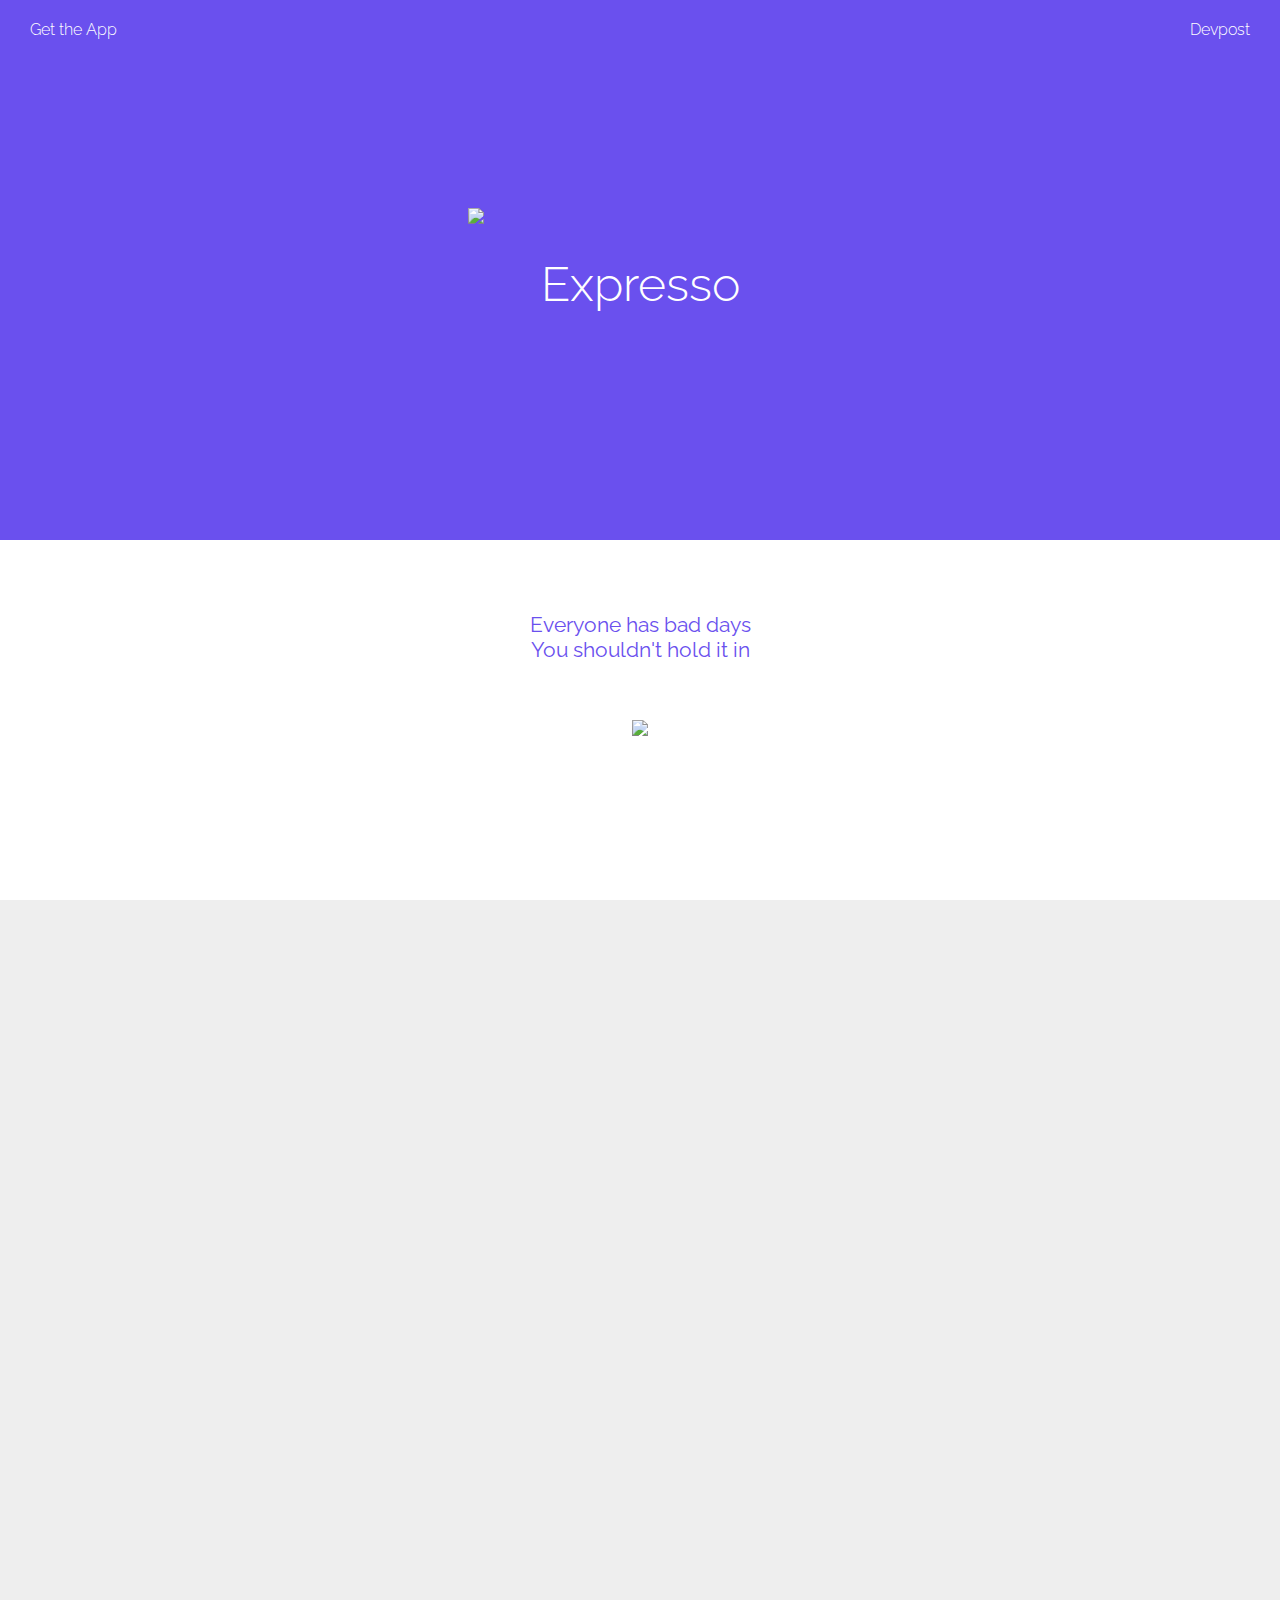
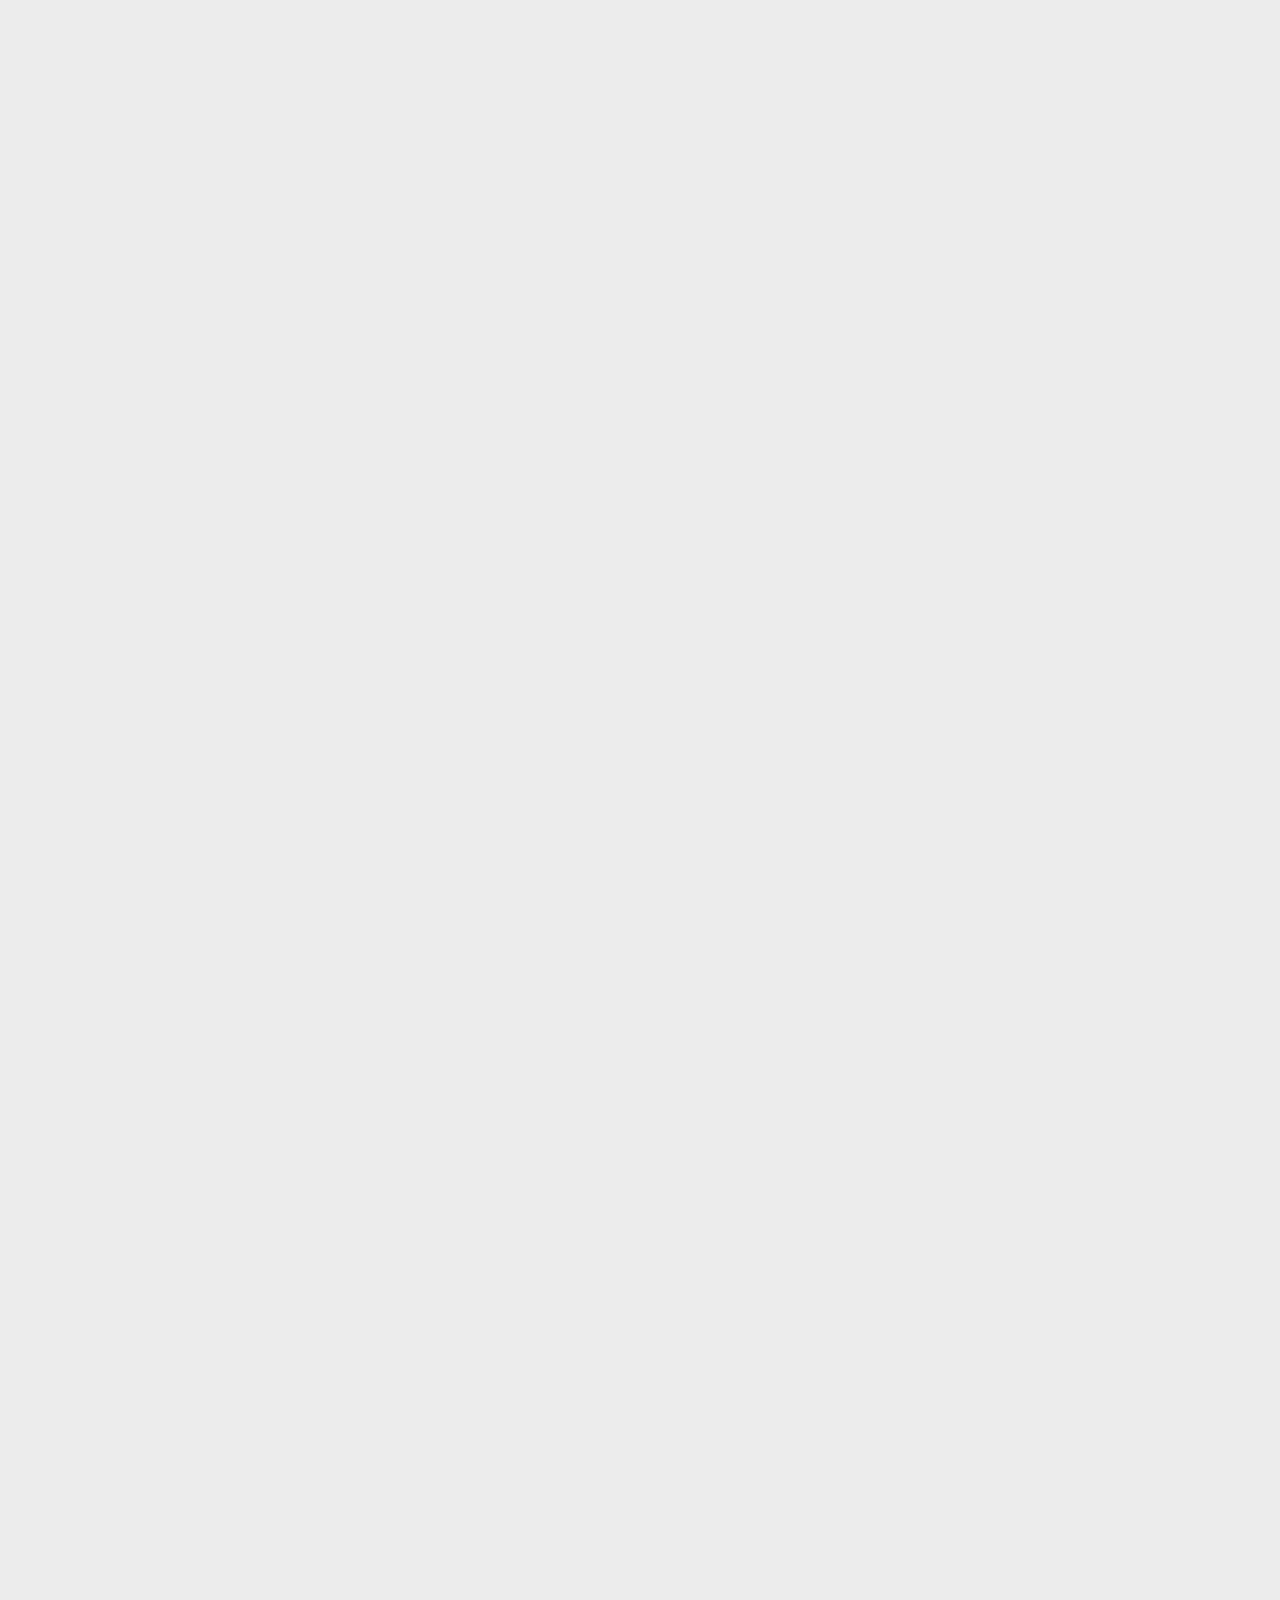
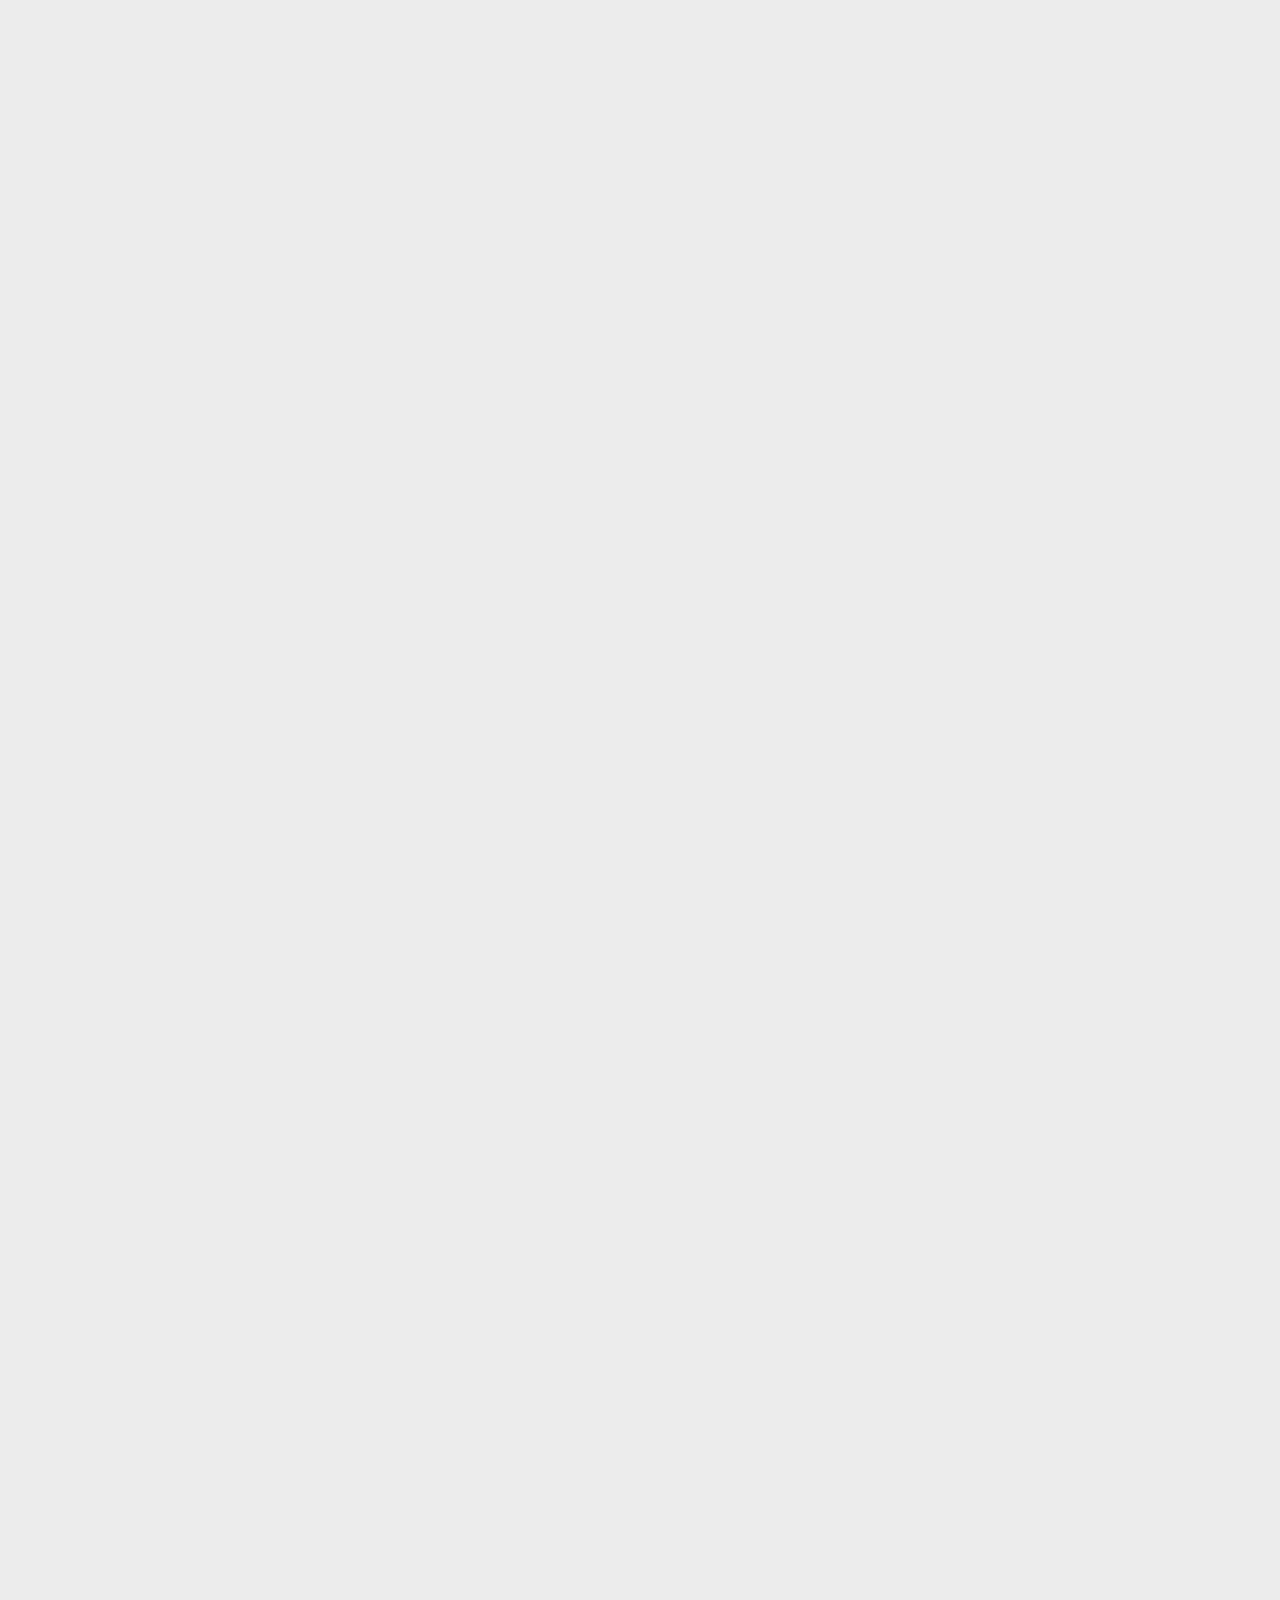
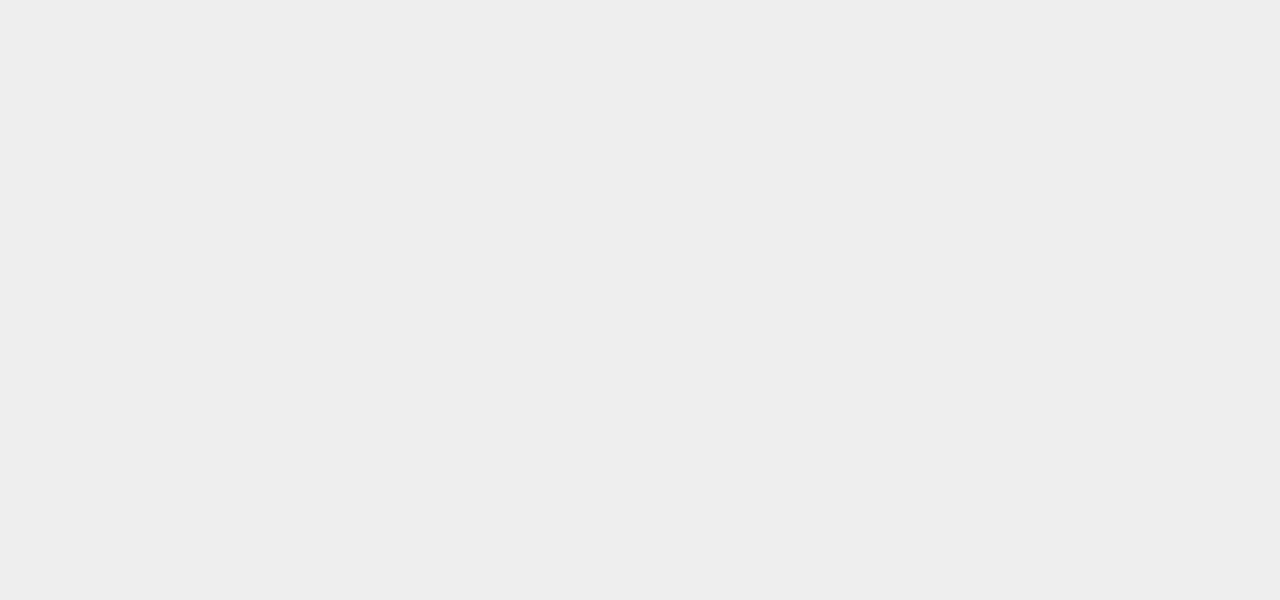
==== public/index.html @ e0ec6678 "sign up for beta" ====
<!DOCTYPE html>
<html>
  <head>
    <meta charset="utf-8">
    <meta name="viewport" content="width=device-width, initial-scale=1, maximum-scale=1, user-scalable=0"/> <!--320-->
    <title>Expresso for You</title>
    <link rel="stylesheet" type="text/css" href="assets/css/main.css">
    <script src="https://ajax.googleapis.com/ajax/libs/jquery/1.12.4/jquery.min.js"></script>
  </head>
  <body>
    <div class="main-container">
      <div class="main-logo-container">
        <div class="main-logo-container-content">
          <div class="main-logo-content">
            <img class="main-logo" src="assets/img/logo-350.png">
            <h1>Expresso</h1>
          </div>
        </div>
        <div class="spacer-60 z2">
          <span class="nav-link left">Get the App</span>
          <span class="nav-link right"><a target="_blank" href="https://devpost.com/software/expresso-mr1d2x">Devpost</a></span>
        </div>
      </div>
      <!-- IMAGE 1 -->
      <div class="image-container image1-container" id="image1-container">
        <div class="image-container-content image1-container-content" id="image1-content-container">
          <div class="image-content image1-content">
            <span class="image-content-text">Everyone has bad days<br>You shouldn't hold it in</span>
            <img class="image image1" src="assets/img/image1-500.png">
          </div>
        </div>
        <div class="spacer-100 z4"></div>
      </div>
      <div class="spacer-30"></div>
      <!-- IMAGE 2 -->
      <div class="image-container image2-container" id="image2-container">
        <div class="image-container-content image2-container-content" id="image2-content-container">
          <div class="image-content image2-content">
            <span class="image-content-text">Describe your situation<br>So others can help</span>
            <img class="image image2" src="assets/img/image2-500.png">
          </div>
        </div>
        <div class="spacer-100 z4"></div>
      </div>
      <div class="spacer-30"></div>
      <!-- IMAGE 3 -->
      <div class="image-container image3-container" id="image3-container">
        <div class="image-container-content image3-container-content" id="image3-content-container">
          <div class="image-content image3-content">
            <span class="image-content-text">Pay it forward<br>Join any chat to start helping</span>
            <img class="image image3" src="assets/img/image3-500.png">
          </div>
        </div>
        <div class="spacer-100 z4"></div>
      </div>
      <div class="spacer-30"></div>
      <!-- IMAGE 4 -->
      <div class="image-container image4-container" id="image4-container">
        <div class="image-container-content image4-container-content" id="image4-content-container">
          <div class="image-content image4-content">
          <span class="image-content-text">Maintain your anonymity in<br>a troll-free environment*</span>
            <img class="image image4" src="assets/img/image4-500.png">
          </div>
        </div>
        <div class="spacer-100 z4"></div>
      </div>
      <div class="spacer-30"></div>
      <!-- Download link -->
      <a href="https://goo.gl/Eo2KDq" target="_blank"><div class="download-container" id="download-container">
        <div class="download-container-content" id="download-content-container">
          <div class="download-content">
            <!-- <img class="download-image" src="assets/img/iosappstore.png"> -->
            <span>Sign up for beta</span>
          </div>
          <div class="download-color-block"></div>
        </div>
        <div class="spacer-20 z4"></div>
      </div></a>
    </div>
    <script type="text/javascript" src="assets/js/main.js"></script>
  </body>
</html>
---- public/assets/css/main.css ----
@import url('https://fonts.googleapis.com/css?family=Raleway:300,400,700');

*{
	font-family: 'Raleway', sans-serif;
}

html{
	width: 100vw;
	/*max-width: 700px;*/
	height: 100vh;
	overflow: auto;
	margin-left: 50%;
	transform: translateX(-50%);
	/*position: absolute;*/
	/*left: 50%;*/
	/*transform: translateX(-50%);*/
}

body{
	width: 100vw;
	/*max-width: 700px;*/
	margin: 0;
	background-color: #eeeeee;
	height: 100vh;
	overflow: auto;
	/*position: absolute;*/
	/*left: 50%;*/
	/*transform: translateX(-50%);*/
}

.nav-link{
	position: relative;
	padding: 20px 30px;
	font-weight: 300;
	font-size: 1em;
	color: #ffffff;
}

.nav-link a, .nav-link a:visited, .nav-link a:hover{
	text-decoration: none;
	outline: none;
	color: #ffffff;
	cursor: pointer;
}

.left{
	float: left;
}

.right{
	float: right;
}

.main-container{
	position: relative;
	float: left;
	width: 100%;
	height: auto;
	background-color: #6a50ee;
	/*z-index: 999;*/
}

.main-logo-container{
	position: relative;
	float: left;
	overflow: hidden;
	height: 60vh;
	width: 100%;
}

.main-logo-container-content{
	top: 0;
	left: 0;
	width: 100%;
	height: 60vh;
	position: fixed;
	z-index: 1;
	/*pointer-events: none;*/
}

.spacer-60{
	position: relative;
	float: left;
	width: 100%;
	height: 60vh;
}

.spacer-100{
	position: relative;
	float: left;
	width: 100%;
	height: 100vh;
}

.z2{
	z-index: 2;
}

.z4{
	z-index: 4;
}



.main-logo-content{
	width: 100%;
	position: absolute;
	top: 50%;
	transform: translateY(-50%);
	padding-bottom: 20px;
	/*margin-top: */
	height: auto;
}

.main-logo{
	width: 40vw;
	max-width: 344px;
	position: relative;
	float: left;
	margin-left: 50%;
	/*margin-top: 100px;*/
	transform: translateX(-50%);
	text-align: center;
}

.main-logo-content h1{
	color: #ffffff;
	font-size: 3em;
	font-weight: 300;
	position: relative;
	float: left;
	clear: both;
	margin-bottom: 0;
	margin-left: 50%;
	transform: translateX(-50%);
}

/*--------------------------------------------------GENERAL LARGE IMAGE*/

.image-container{
	/*margin-top: 60vh;*/
	background-color: #ffffff;
	width: 100%;
	height: 100vh;
	position: relative;
	float: left;
	z-index: 2;
}

.image-container-content{
	top: 0;
	left: 0;
	width: 100%;
	height: 100vh;
	position: absolute;
	z-index: 1;
	-moz-transition:all .3 ease-in;
    -o-transition:all .3 ease-in;
    -webkit-transition:all .3 ease-in;
    transition:all .3 ease-in;
}

.container-fixed{
	position: fixed;
	top: 0;
	left: 0;
	z-index: 3;
}

.image-content{
	width: 100%;
	position: absolute;
	top: 50%;
	transform: translateY(-50%);
	/*padding-bottom: 20px;*/
	/*margin-top: */
	height: auto;
}

.image-content-text{
	width: 80%;
	position: absolute;
	top: 8vh;
	left: 50%;
	color: #6a50ee;
	font-size: 1.3em;
	transform: translateX(-50%);
	text-align: center;
}

.image-container-text p{
	font-size: 1em;
}

.image{
	height: 80vh;
	position: relative;
	float: left;
	margin-left: 50%;
	margin-top: 20vh;
	transform: translateX(-50%);
}

.spacer-30{
	/*background-color: #6a50ee;*/
	position: relative;
	float: left;
	width: 100%;
	height: 30vh;
	z-index: 2;
	/*color: #ffffff;*/
	opacity: 0;
	/*mix-blend-mode: difference;*/
}

/*---------------------------------------------------------------------DOWNLOAD*/

.download-container{
	/*margin-top: 60vh;*/
	/*background-color: #6a50ee;*/
	width: 100%;
	height: 20vh;
	position: relative;
	float: left;
	z-index: 2;
	/*opacity: 0.8;*/
}

.download-color-block{
	width: 100%;
	height: 100%;
	position: absolute;
	z-index: 2;
	background-color: #6a50ee;
	opacity: 0.9;
}
.download-content{
	height: 100%;
	width: 100%;
	z-index: 3;
	position: absolute;
}

a{
	text-decoration: none;
	color: inherit;
	outline: none;
}
a:visited{
	color: inherit;
	text-decoration: none;
	outline: none;
}
.download-content span{
	position: absolute;
	color: white;
	top: 50%;
	left: 50%;
	transform: translate(-50%, -50%);
	font-size: 1.5em;
	text-align: center;
}

.download-image{
	height: 10vh;
	width: auto;
	position: absolute;
	top: 50%;
	left: 50%;
	transform: translate(-50%, -50%);
}


@media(max-width: 800px){
	*{
		-moz-transition: height 999999999999s ease-in !important;
	    -o-transition: height 999999999999s ease-in !important;
	    -webkit-transition: height 999999999999s ease-in !important;
	    transition: height 999999999999s ease-in !important;
	}
}
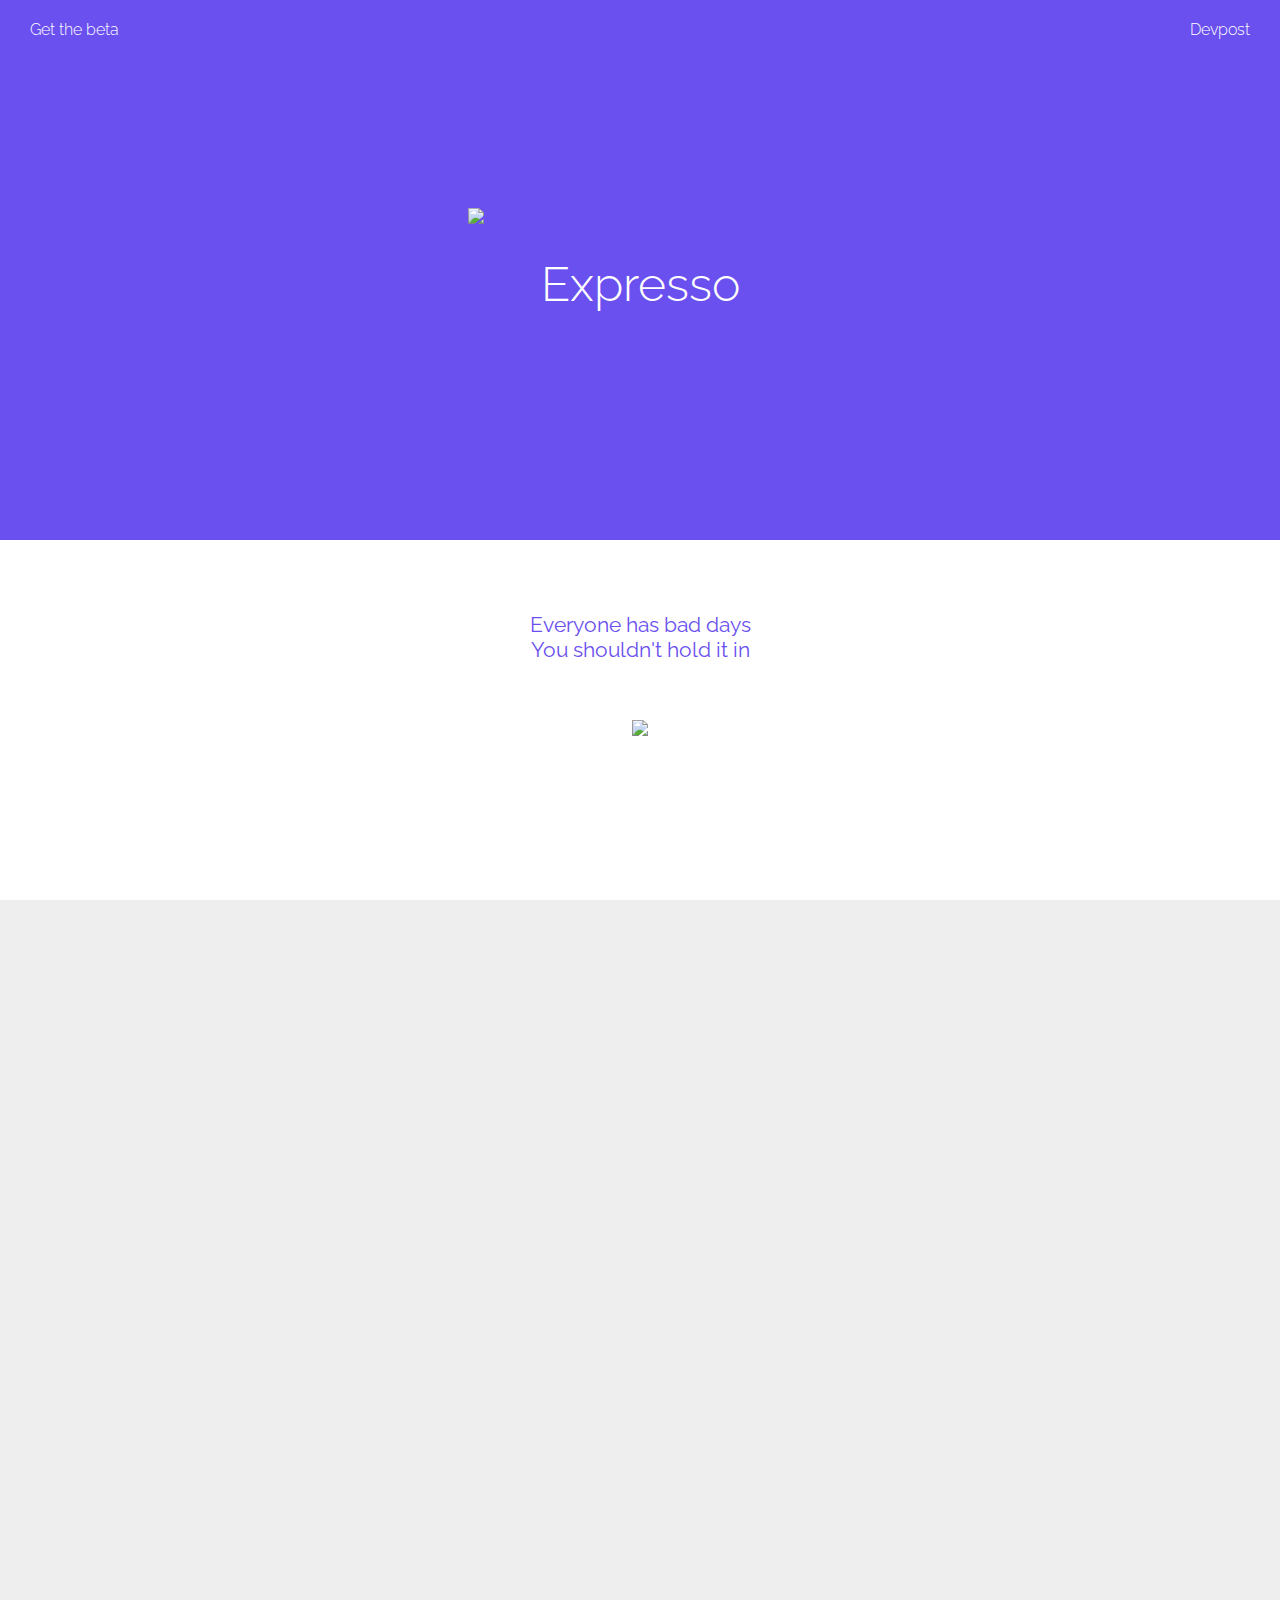
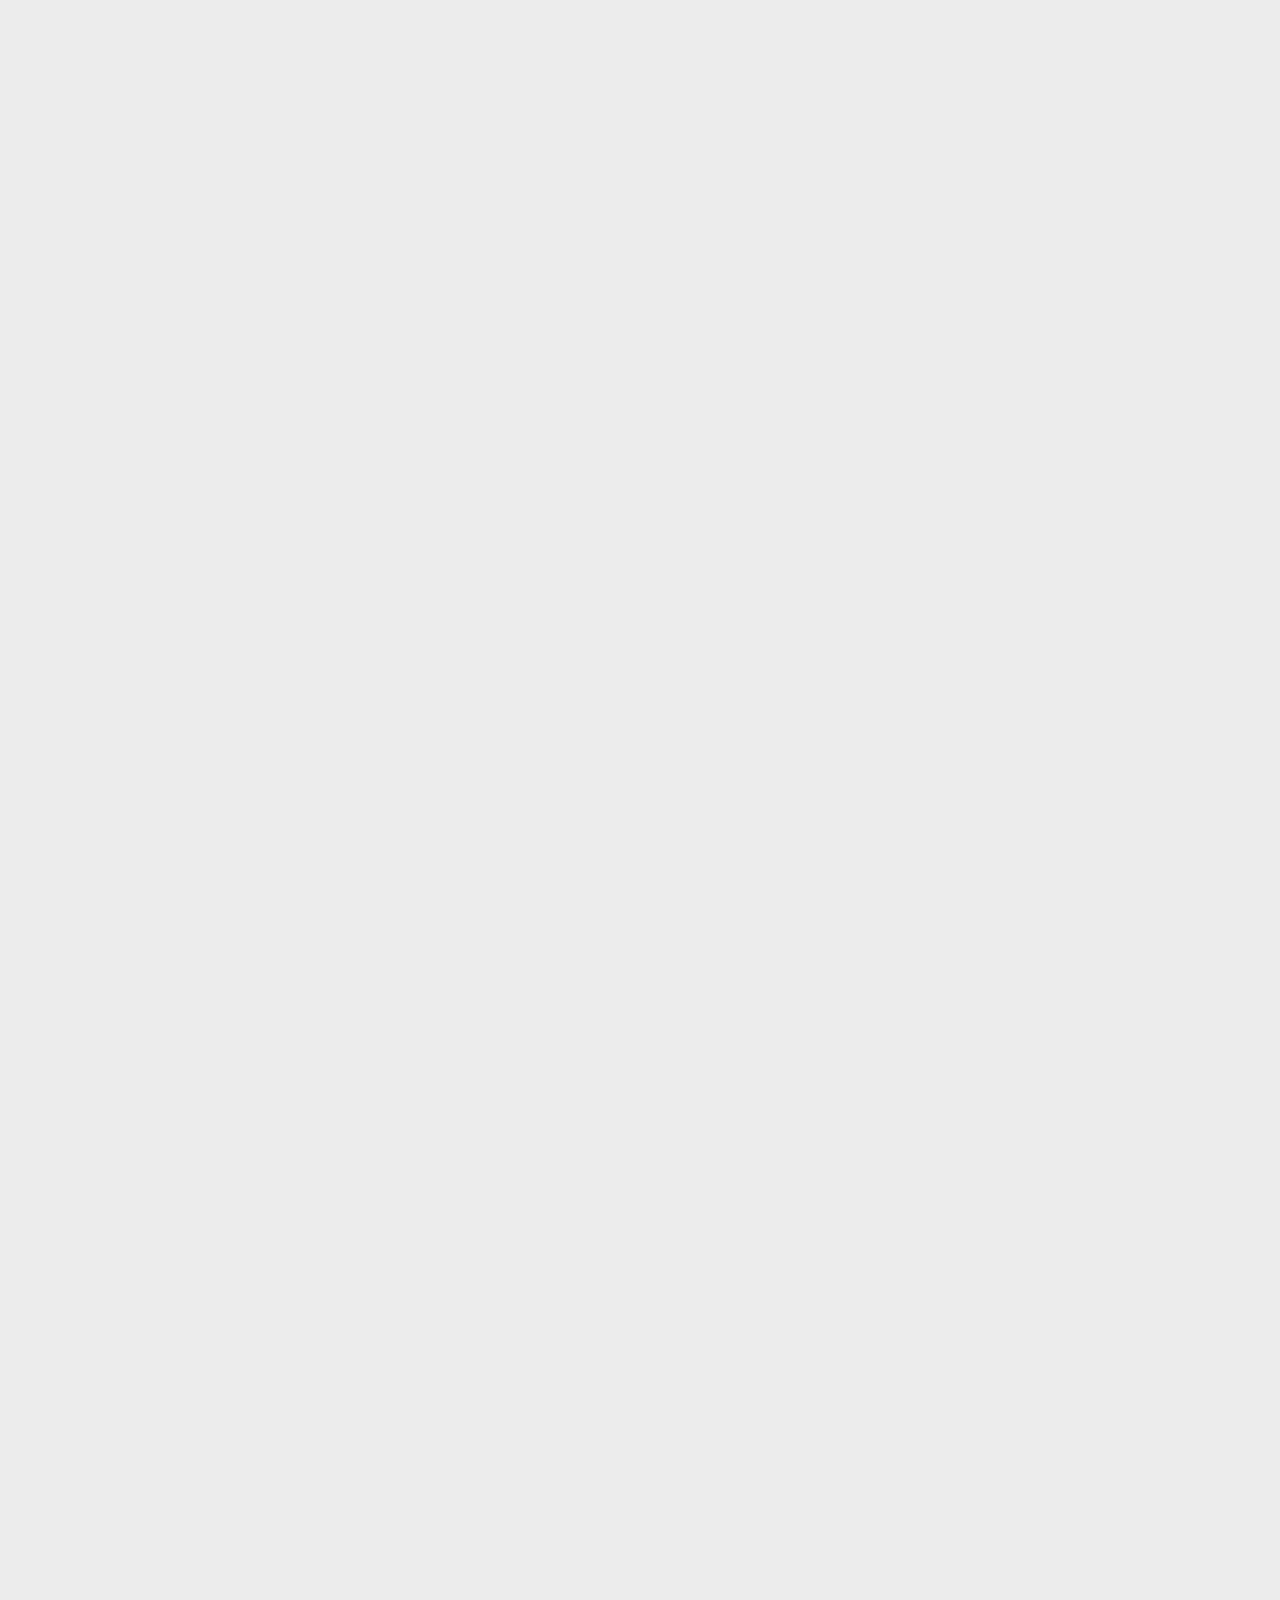
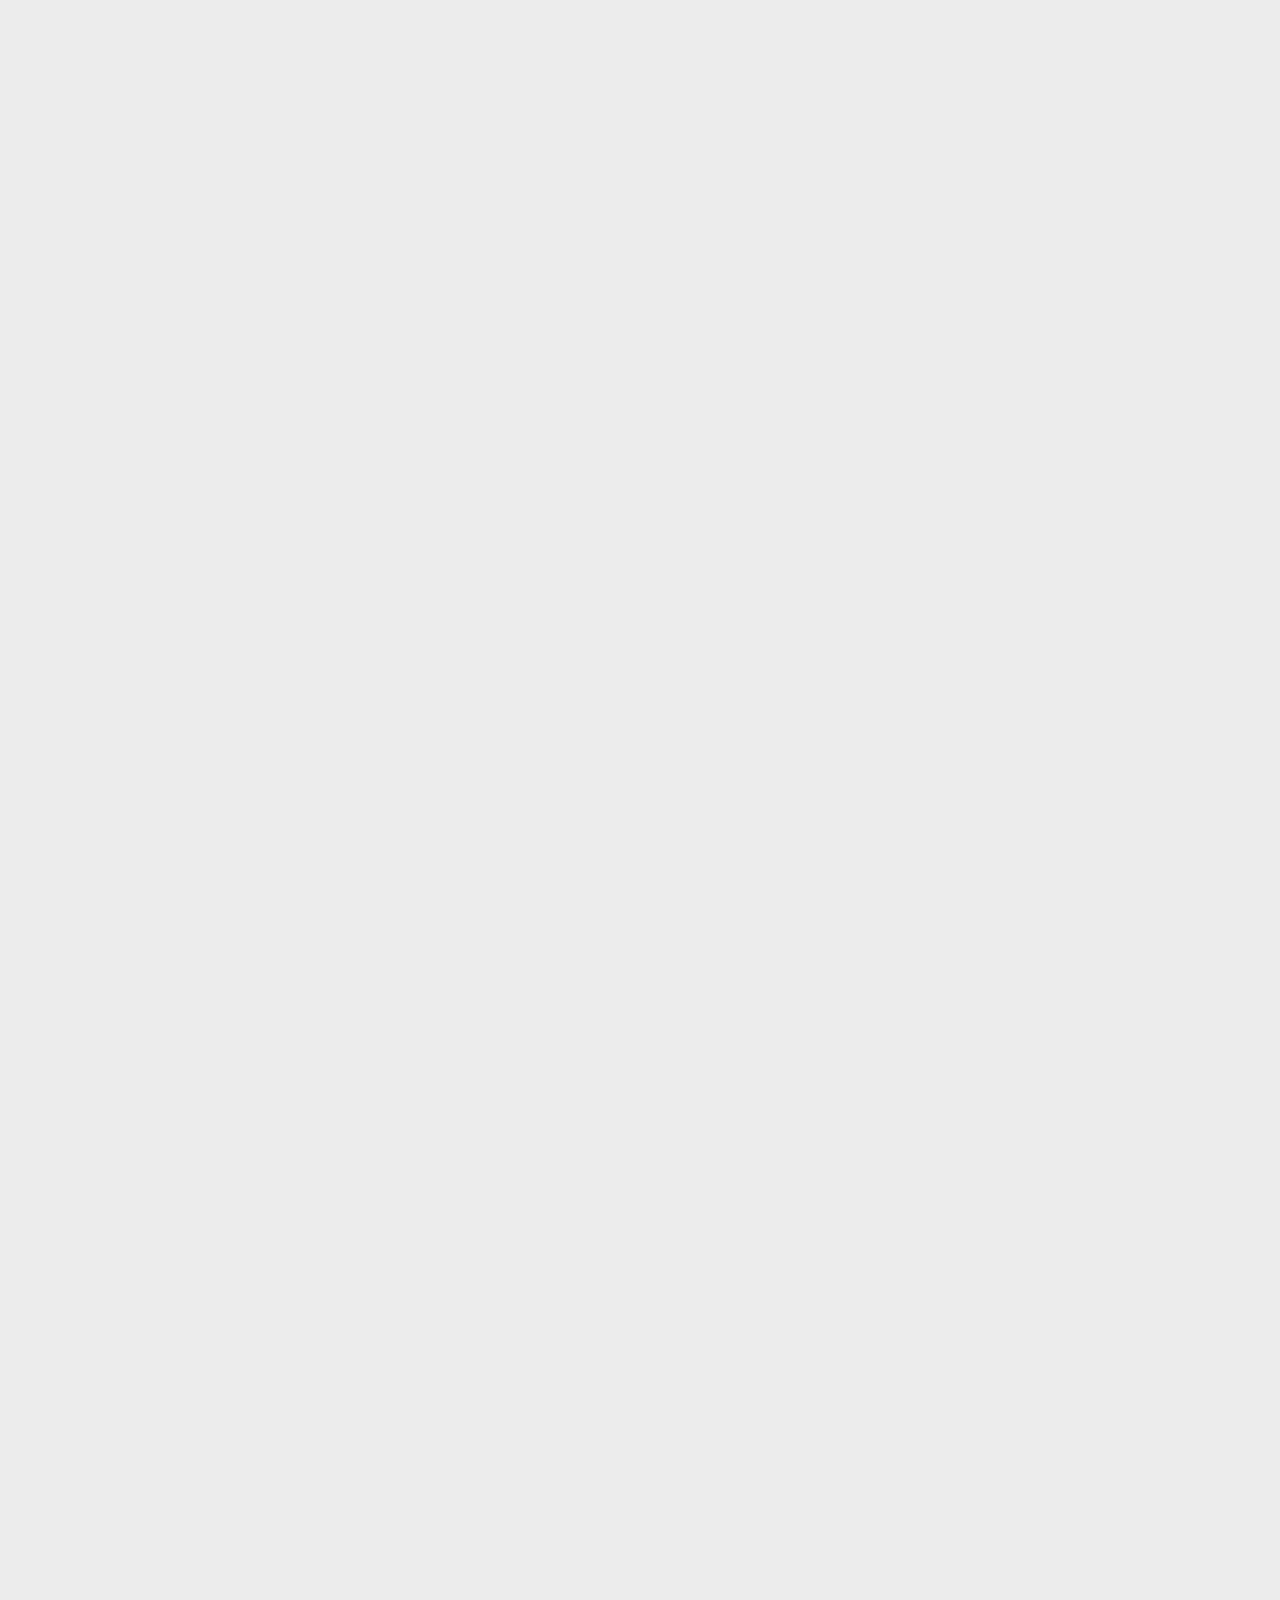
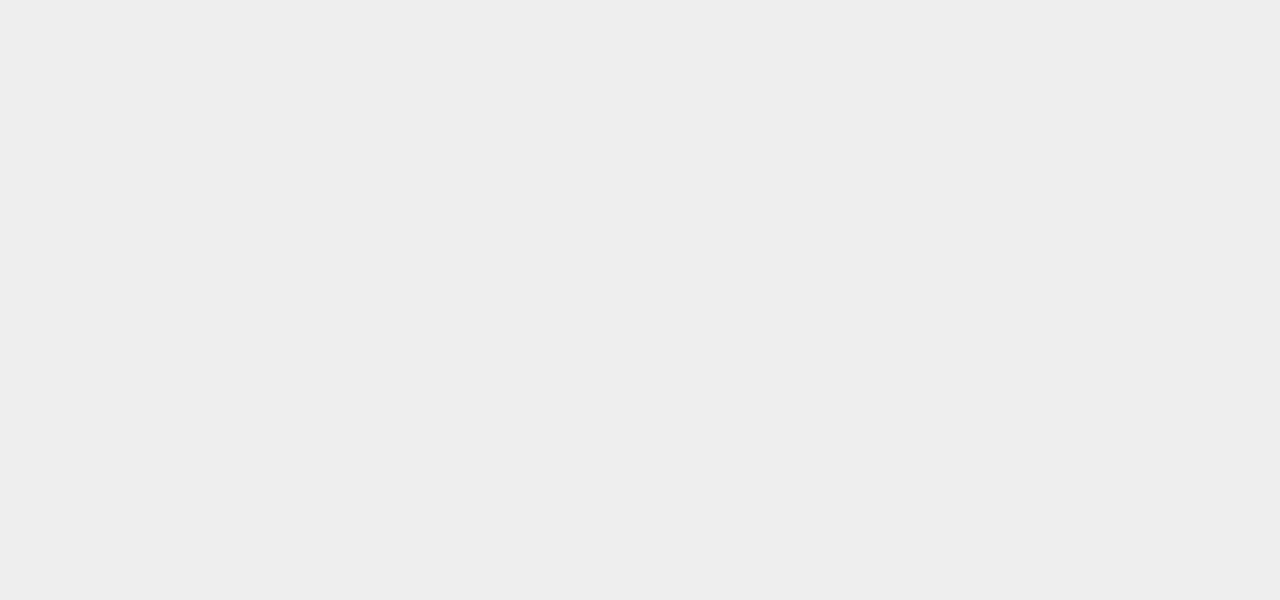
==== commit c7de6f2f: "link fix" ====
--- a/public/index.html
+++ b/public/index.html
@@ -17,7 +17,7 @@
           </div>
         </div>
         <div class="spacer-60 z2">
-          <span class="nav-link left">Get the App</span>
+          <a class="link" href="https://goo.gl/03BFcp" target="_blank"><span class="nav-link left">Get the beta</span></a>
           <span class="nav-link right"><a target="_blank" href="https://devpost.com/software/expresso-mr1d2x">Devpost</a></span>
         </div>
       </div>
@@ -66,7 +66,7 @@
       </div>
       <div class="spacer-30"></div>
       <!-- Download link -->
-      <a href="https://goo.gl/Eo2KDq" target="_blank"><div class="download-container" id="download-container">
+      <a class="link" href="https://goo.gl/03BFcp" target="_blank"><div class="download-container" id="download-container">
         <div class="download-container-content" id="download-content-container">
           <div class="download-content">
             <!-- <img class="download-image" src="assets/img/iosappstore.png"> -->
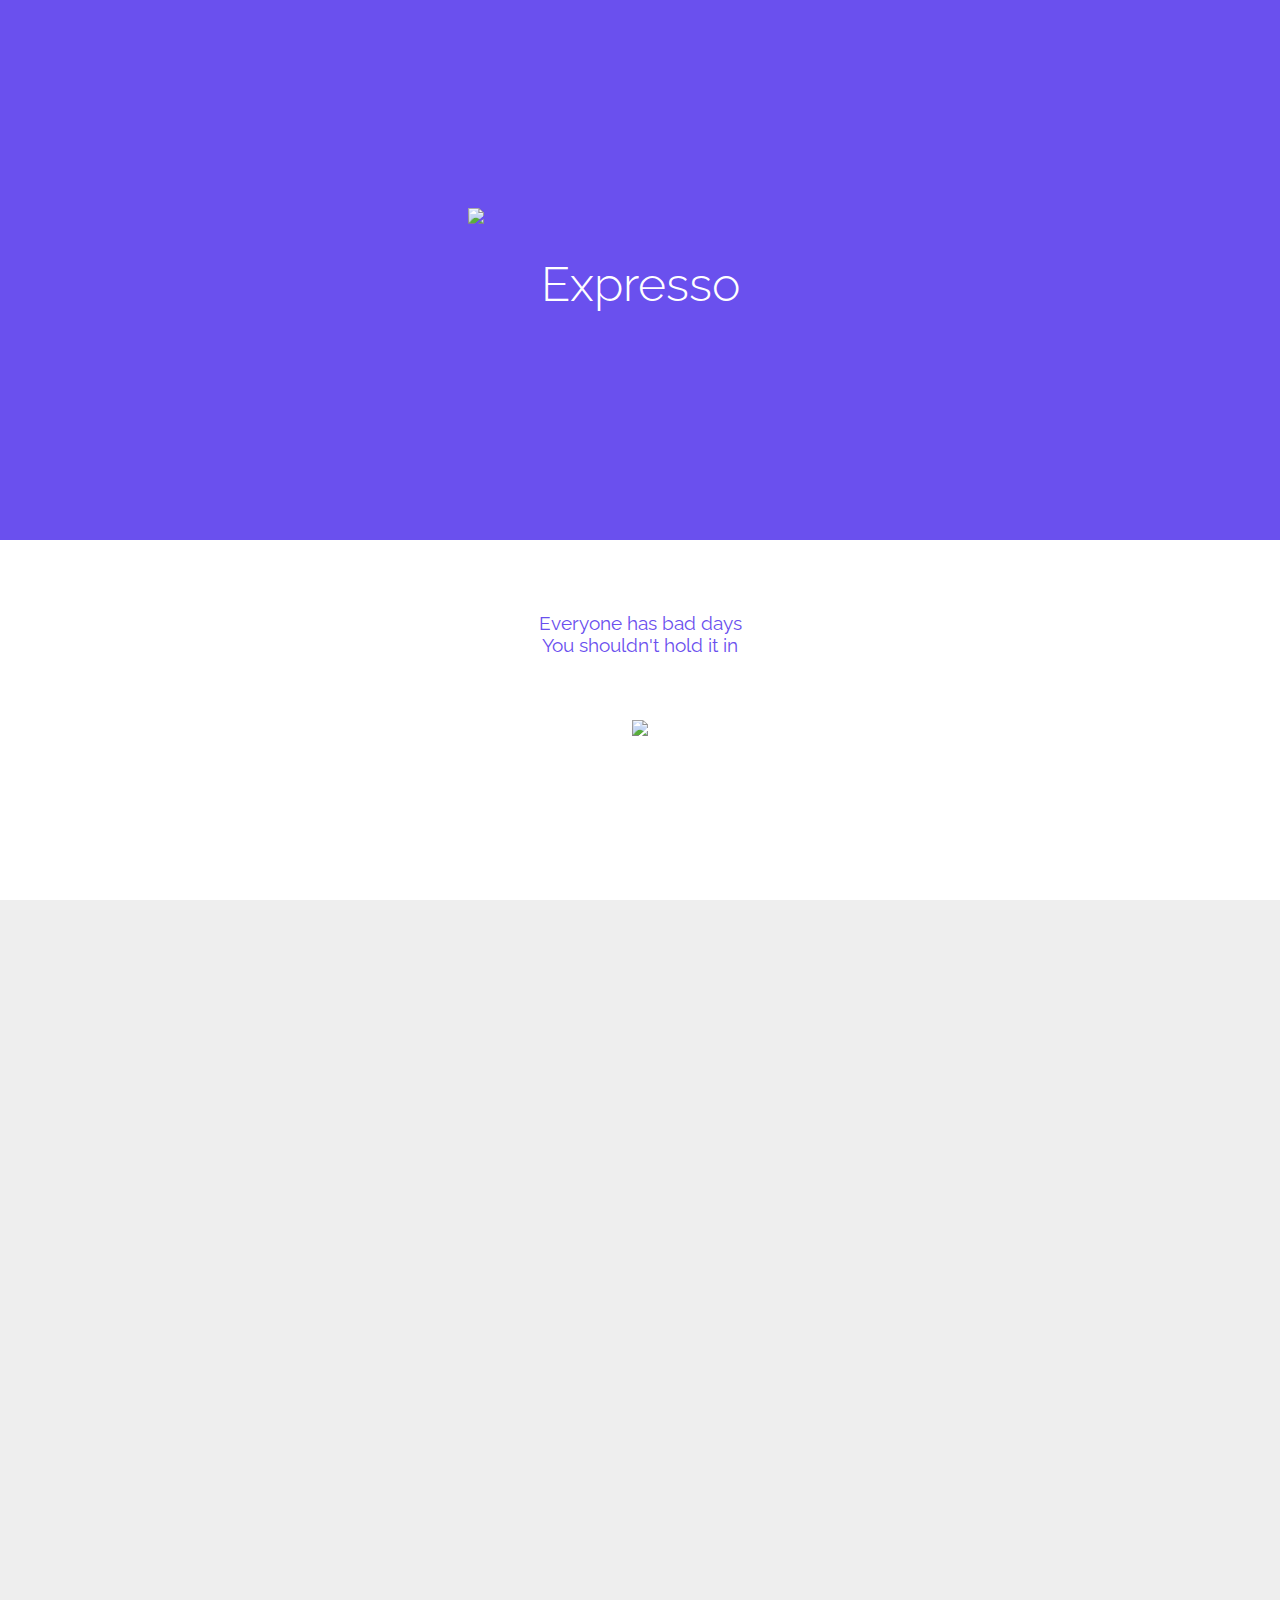
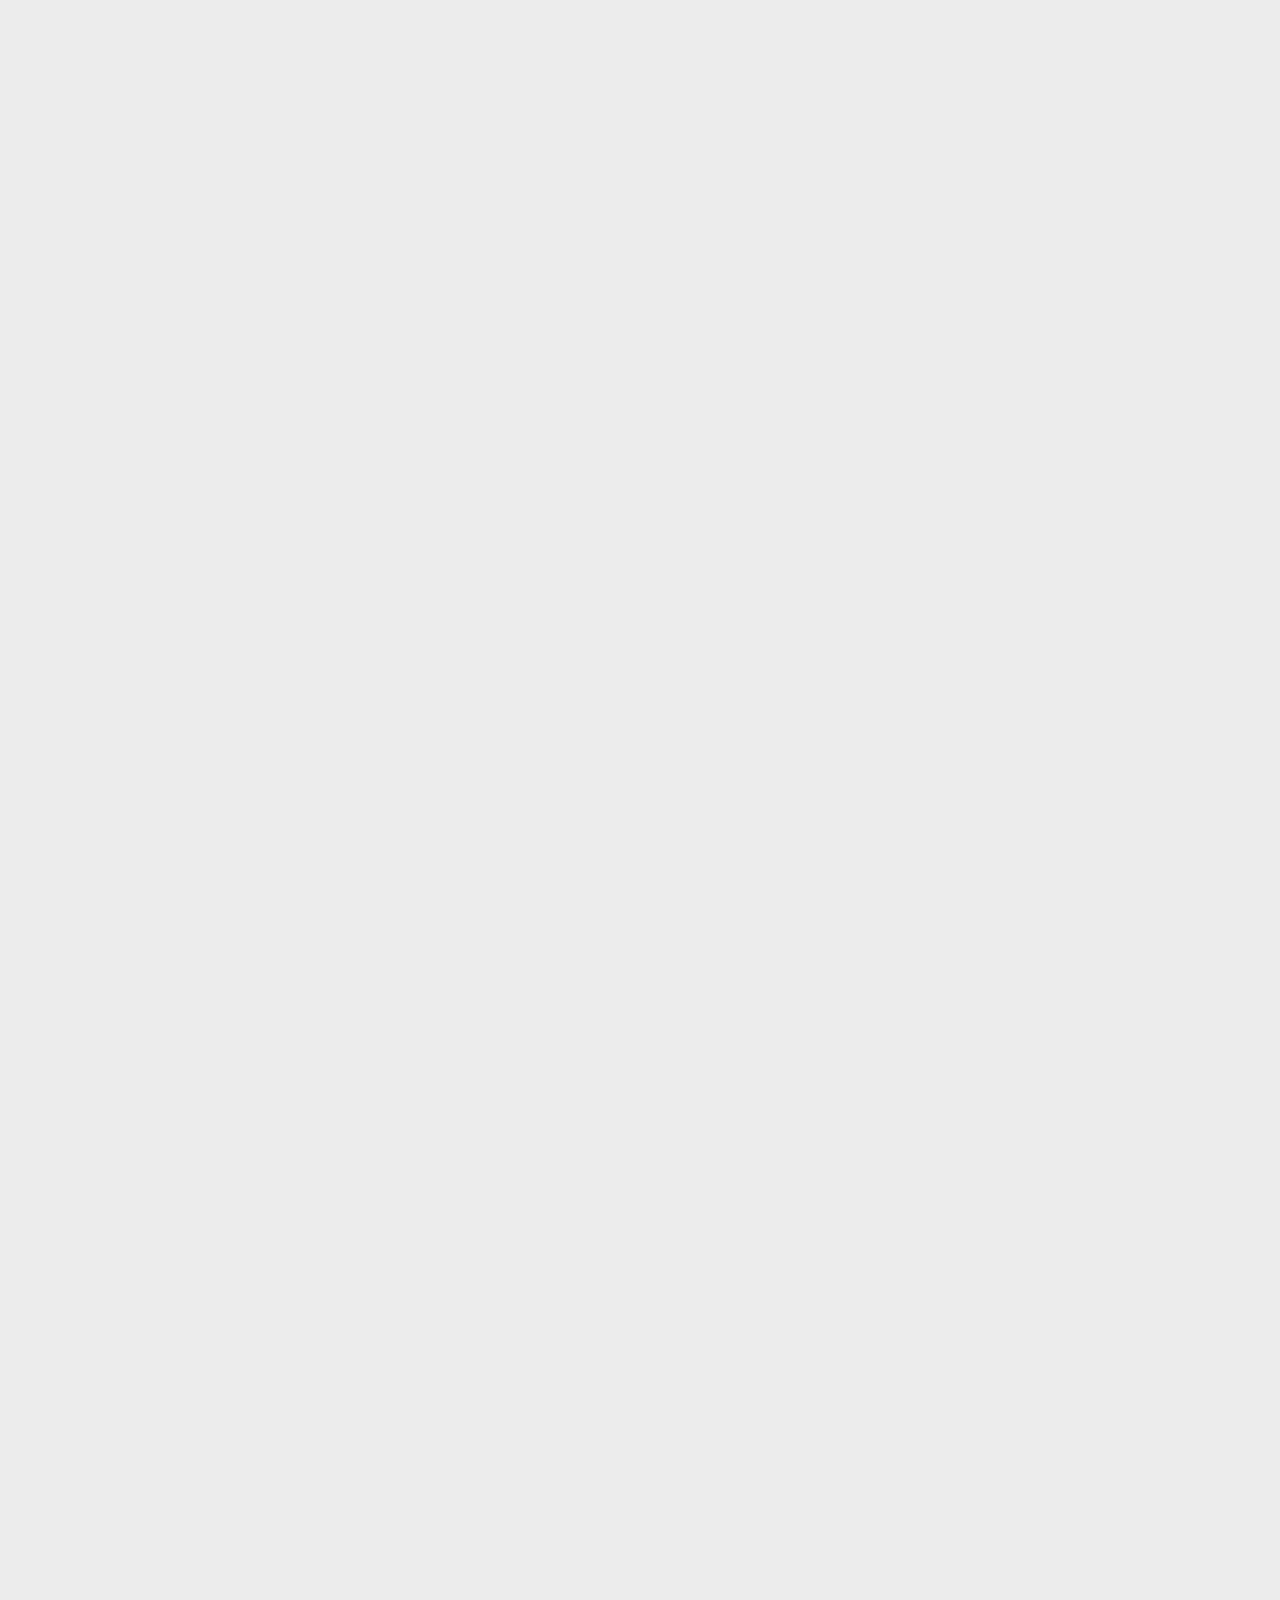
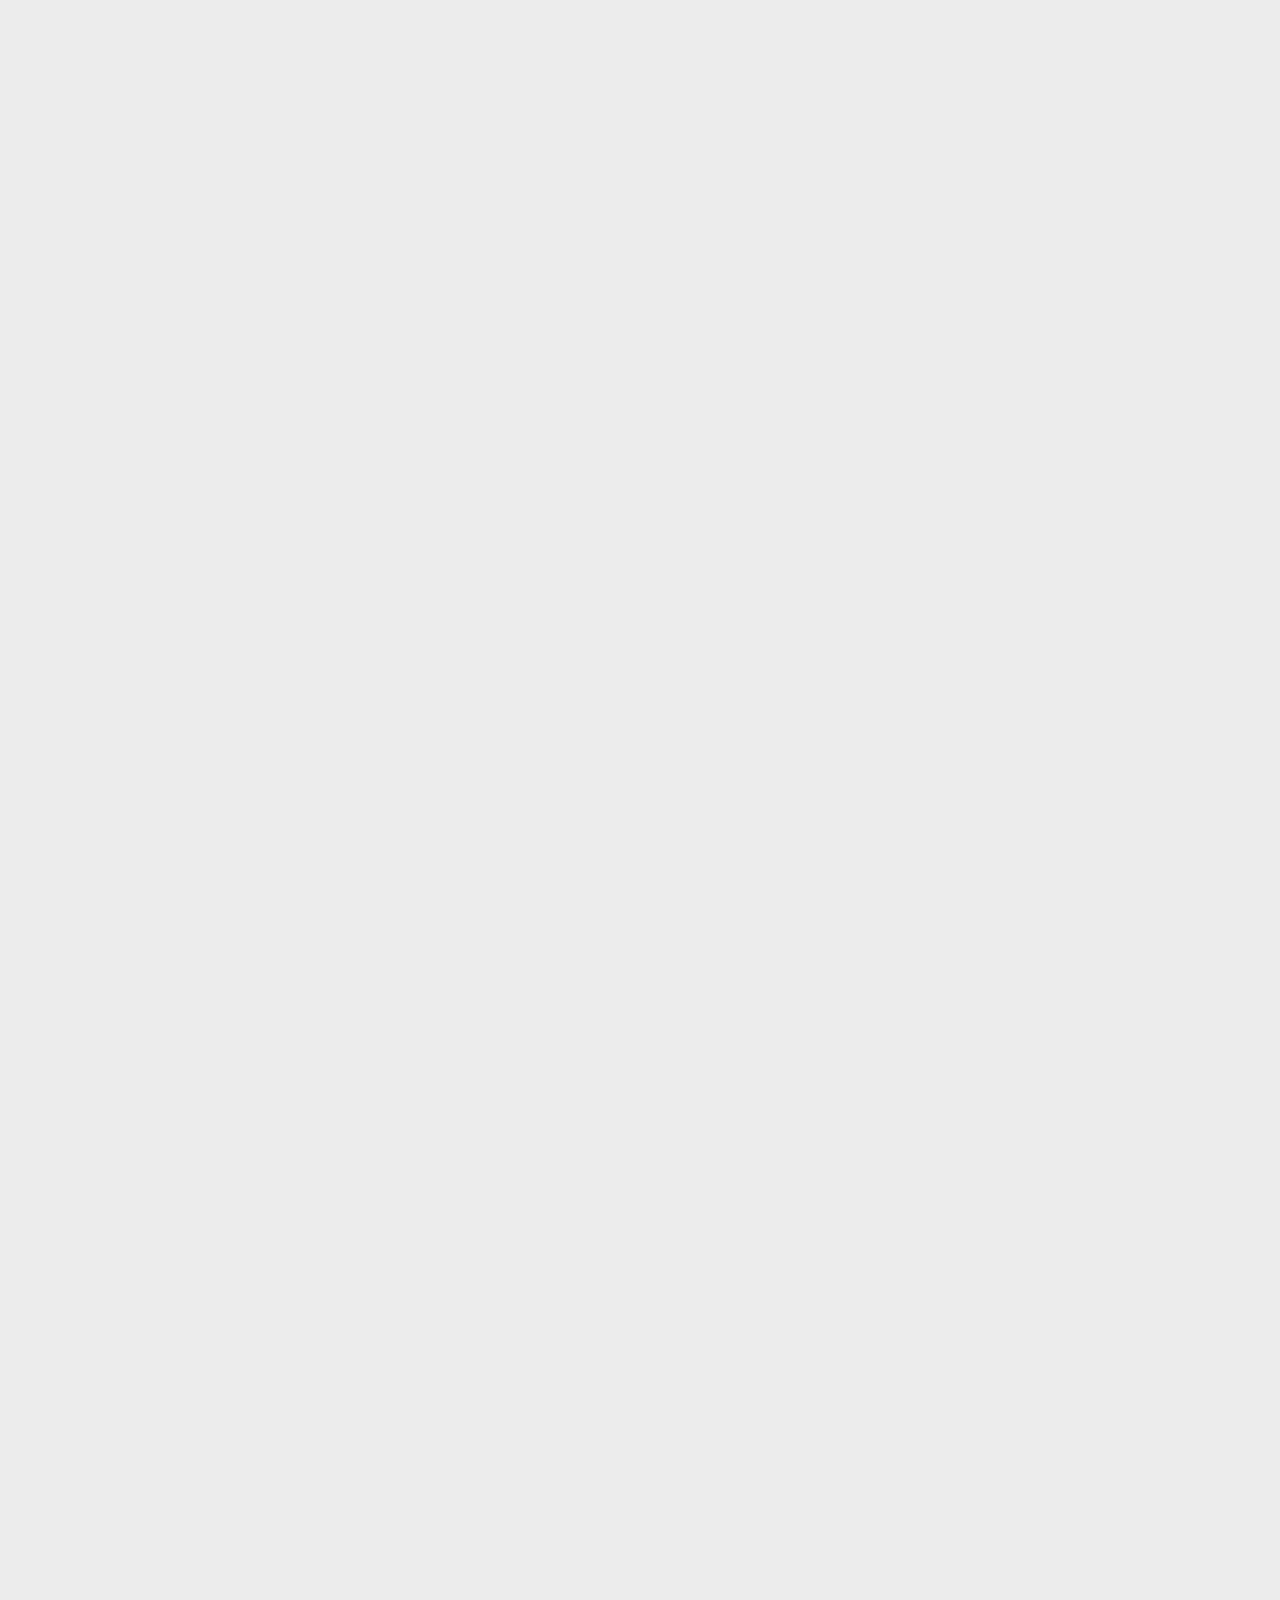
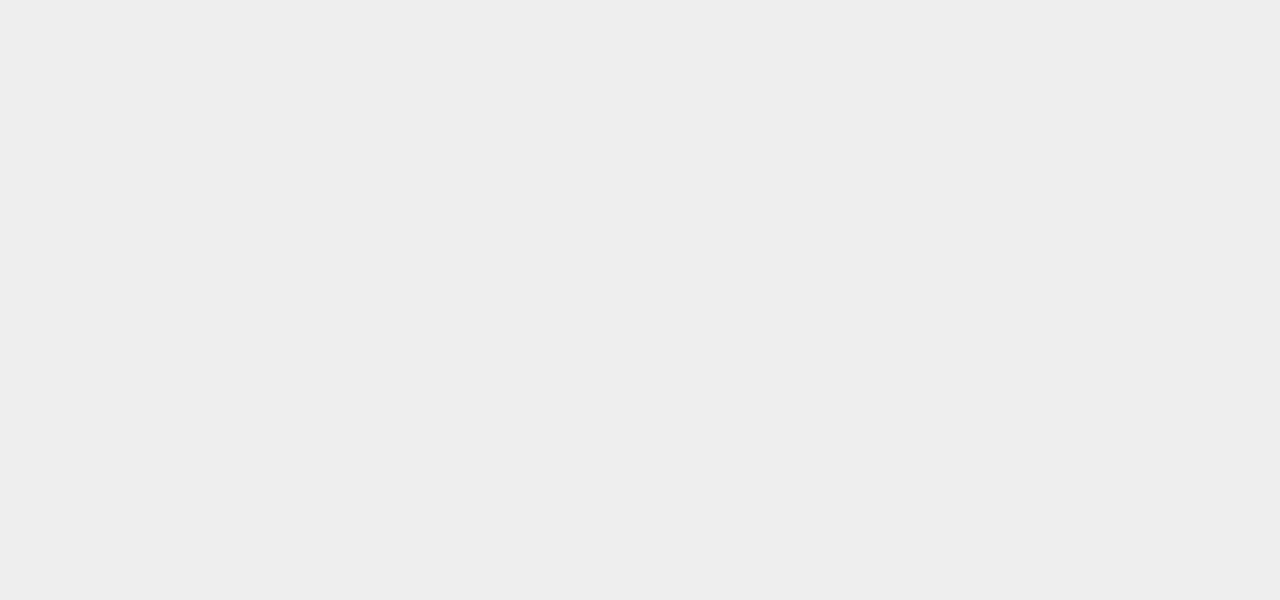
==== commit ed44db5e: "removed top links and made bottom link dark purple" ====
--- a/public/index.html
+++ b/public/index.html
@@ -6,19 +6,20 @@
     <title>Expresso for You</title>
     <link rel="stylesheet" type="text/css" href="assets/css/main.css">
     <script src="https://ajax.googleapis.com/ajax/libs/jquery/1.12.4/jquery.min.js"></script>
+    <noscript><style> .jsonly { display: none } </style></noscript>
   </head>
   <body>
     <div class="main-container">
       <div class="main-logo-container">
         <div class="main-logo-container-content">
           <div class="main-logo-content">
-            <img class="main-logo" src="assets/img/logo-350.png">
+            <img class="main-logo" src="assets/img/logo-500.png">
             <h1>Expresso</h1>
           </div>
         </div>
         <div class="spacer-60 z2">
-          <a class="link" href="https://goo.gl/03BFcp" target="_blank"><span class="nav-link left">Get the beta</span></a>
-          <span class="nav-link right"><a target="_blank" href="https://devpost.com/software/expresso-mr1d2x">Devpost</a></span>
+          <!-- <a class="link" href="https://goo.gl/03BFcp" target="_blank"><span class="nav-link left">Get the beta</span></a>
+          <span class="nav-link right"><a target="_blank" href="https://devpost.com/software/expresso-mr1d2x">Devpost</a></span> -->
         </div>
       </div>
       <!-- IMAGE 1 -->
@@ -26,7 +27,10 @@
         <div class="image-container-content image1-container-content" id="image1-content-container">
           <div class="image-content image1-content">
             <span class="image-content-text">Everyone has bad days<br>You shouldn't hold it in</span>
-            <img class="image image1" src="assets/img/image1-500.png">
+            <noscript>
+              <img class="image image1" src="assets/img/image1-500.png">  
+            </noscript>
+              <img class="image image1 jsonly" src="">
           </div>
         </div>
         <div class="spacer-100 z4"></div>
@@ -37,7 +41,10 @@
         <div class="image-container-content image2-container-content" id="image2-content-container">
           <div class="image-content image2-content">
             <span class="image-content-text">Describe your situation<br>So others can help</span>
-            <img class="image image2" src="assets/img/image2-500.png">
+            <noscript>
+              <img class="image image2" src="assets/img/image2-500.png">  
+            </noscript>
+              <img class="image image2 jsonly" src="">
           </div>
         </div>
         <div class="spacer-100 z4"></div>
@@ -48,7 +55,10 @@
         <div class="image-container-content image3-container-content" id="image3-content-container">
           <div class="image-content image3-content">
             <span class="image-content-text">Pay it forward<br>Join any chat to start helping</span>
-            <img class="image image3" src="assets/img/image3-500.png">
+            <noscript>
+              <img class="image image3" src="assets/img/image3-500.png">  
+            </noscript>
+              <img class="image image3 jsonly" src="">
           </div>
         </div>
         <div class="spacer-100 z4"></div>
@@ -59,7 +69,10 @@
         <div class="image-container-content image4-container-content" id="image4-content-container">
           <div class="image-content image4-content">
           <span class="image-content-text">Maintain your anonymity in<br>a troll-free environment*</span>
-            <img class="image image4" src="assets/img/image4-500.png">
+            <noscript>
+              <img class="image image4" src="assets/img/image4-500.png">  
+            </noscript>
+              <img class="image image4 jsonly" src="">
           </div>
         </div>
         <div class="spacer-100 z4"></div>
@@ -70,7 +83,7 @@
         <div class="download-container-content" id="download-content-container">
           <div class="download-content">
             <!-- <img class="download-image" src="assets/img/iosappstore.png"> -->
-            <span>Sign up for beta</span>
+            <span>Get the beta</span>
           </div>
           <div class="download-color-block"></div>
         </div>
--- a/public/assets/css/main.css
+++ b/public/assets/css/main.css
@@ -183,7 +183,7 @@
 	top: 8vh;
 	left: 50%;
 	color: #6a50ee;
-	font-size: 1.3em;
+	font-size: 1.2em;
 	transform: translateX(-50%);
 	text-align: center;
 }
@@ -227,26 +227,35 @@
 }
 
 .download-color-block{
+	-webkit-tap-highlight-color: rgba(0,0,0,0);
 	width: 100%;
 	height: 100%;
 	position: absolute;
 	z-index: 2;
-	background-color: #6a50ee;
-	opacity: 0.9;
+	background-color: #31286c;
+	opacity: 1;
 }
 .download-content{
+	-webkit-tap-highlight-color: rgba(0,0,0,0);
+	outline: none;
 	height: 100%;
 	width: 100%;
 	z-index: 3;
 	position: absolute;
 }
 
-a{
+.download-content:focus ~ .download-color-block, .download-content:active ~ .download-color-block{
+	background-color: #231d4d;
+}
+
+.link{
+	-webkit-tap-highlight-color: rgba(0,0,0,0);
 	text-decoration: none;
 	color: inherit;
 	outline: none;
 }
-a:visited{
+.link:visited{
+	-webkit-tap-highlight-color: rgba(0,0,0,0);
 	color: inherit;
 	text-decoration: none;
 	outline: none;
@@ -257,7 +266,7 @@
 	top: 50%;
 	left: 50%;
 	transform: translate(-50%, -50%);
-	font-size: 1.5em;
+	font-size: 1.3em;
 	text-align: center;
 }
 
@@ -279,3 +288,15 @@
 	    transition: height 999999999999s ease-in !important;
 	}
 }
+
+@media(min-width: 800px){
+	.spacer-60, .main-logo-container-content, .main-logo-container{
+		min-height: 411px;
+	}
+	.spacer-100, .image-container, .image-container-content{
+		min-height: 375px;
+	}
+	img.image{
+		min-height: 300px;
+	}
+}
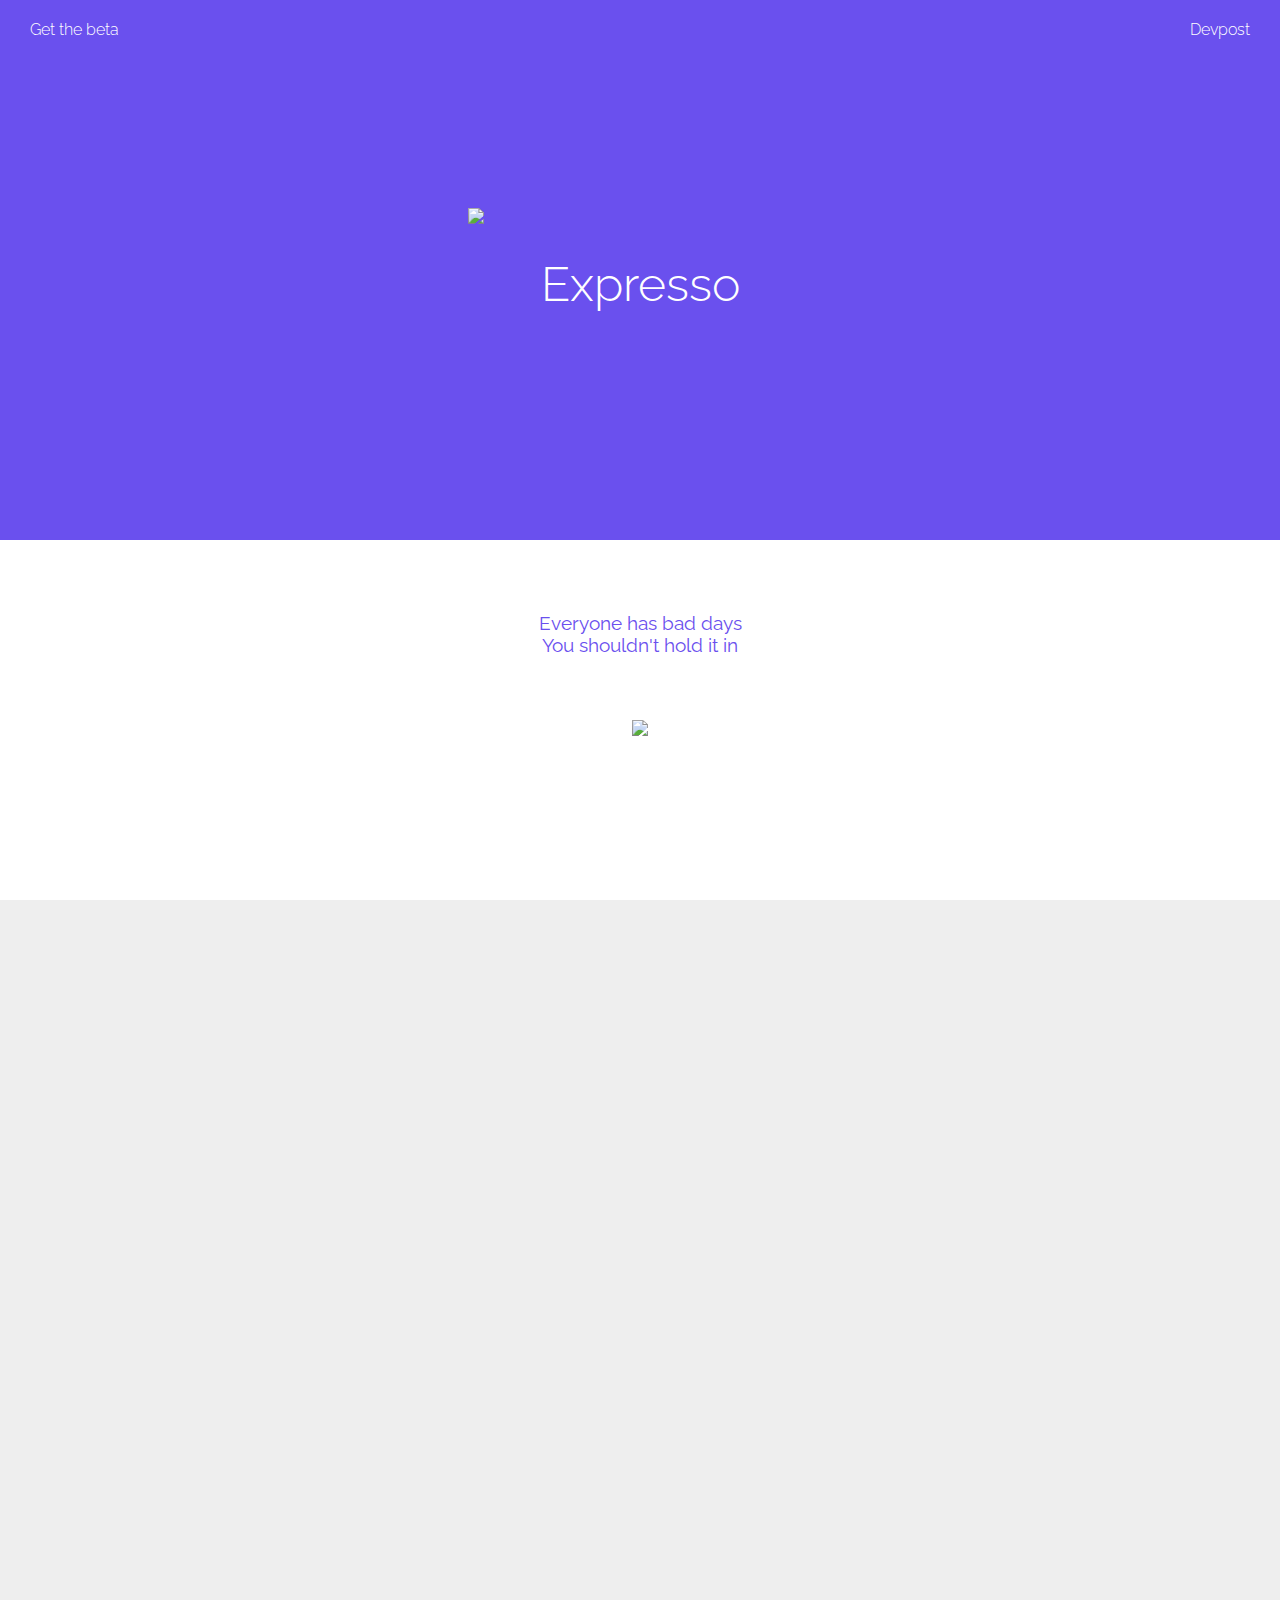
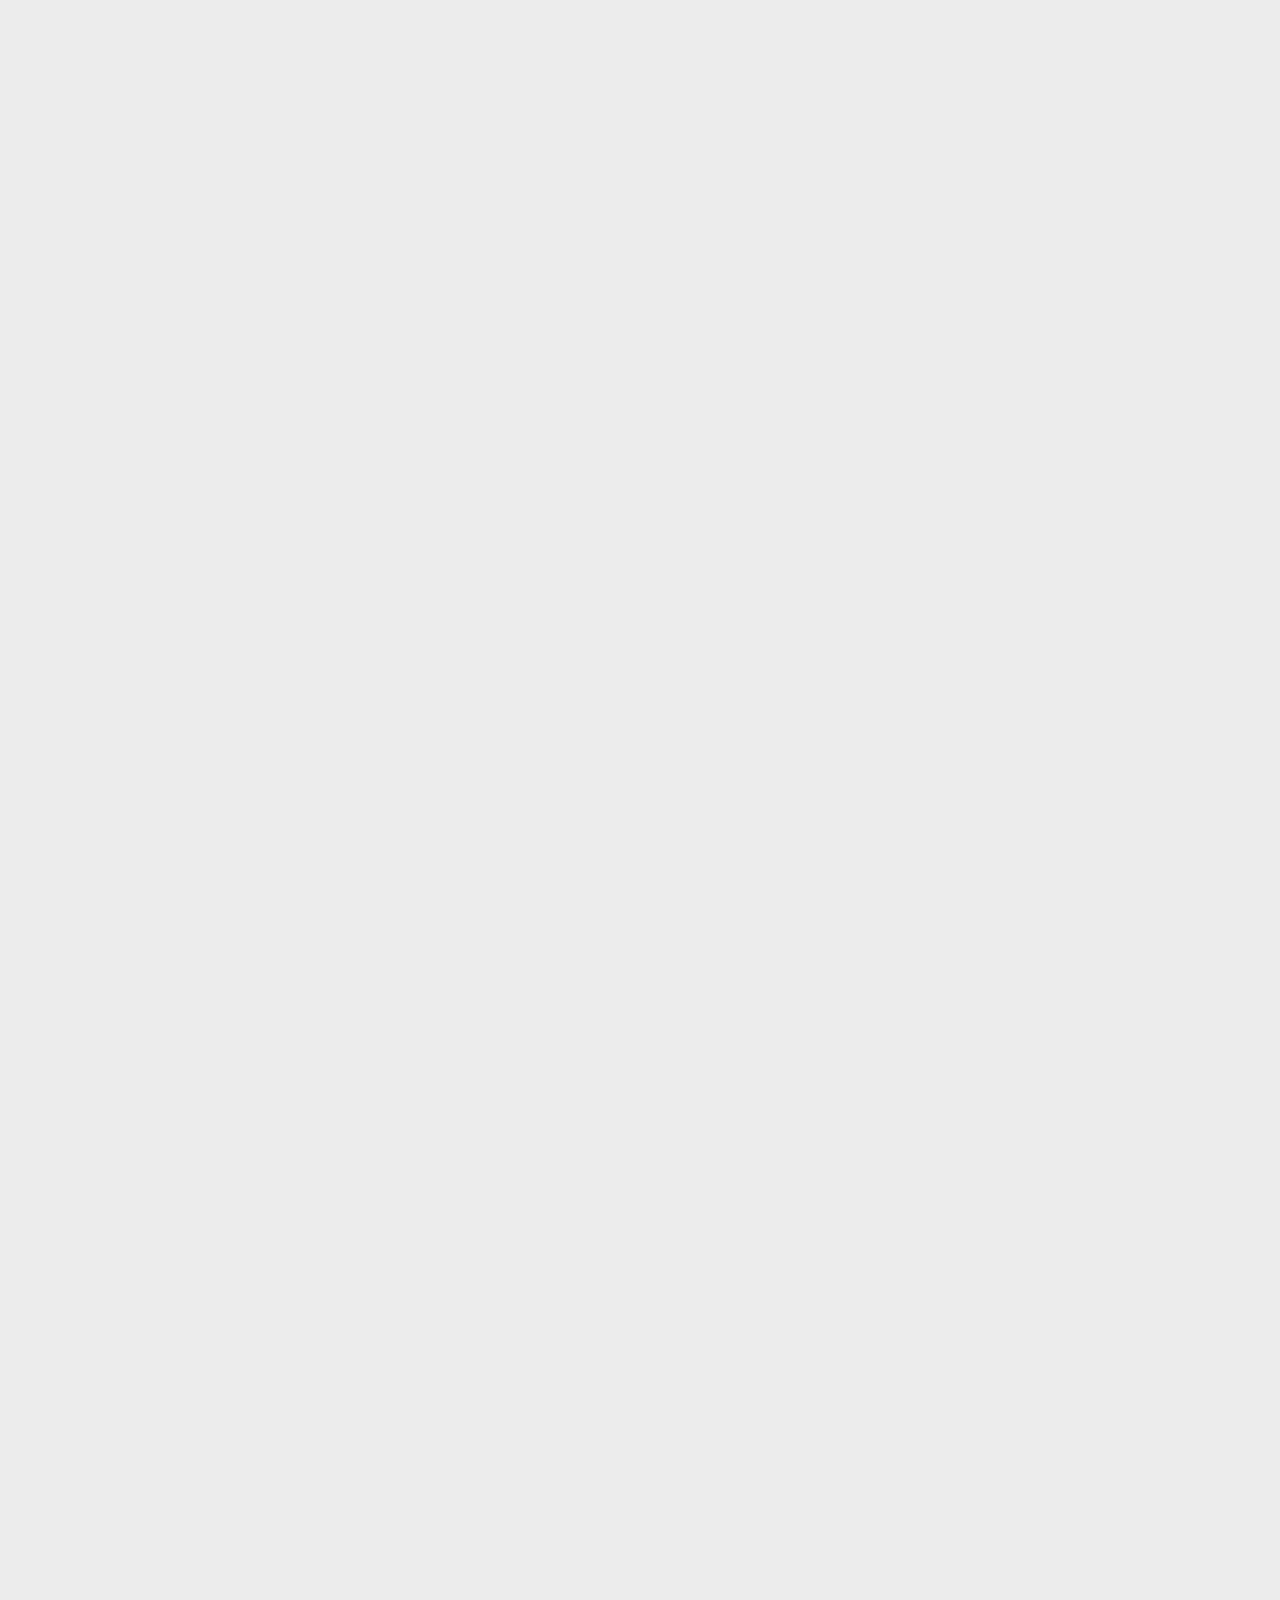
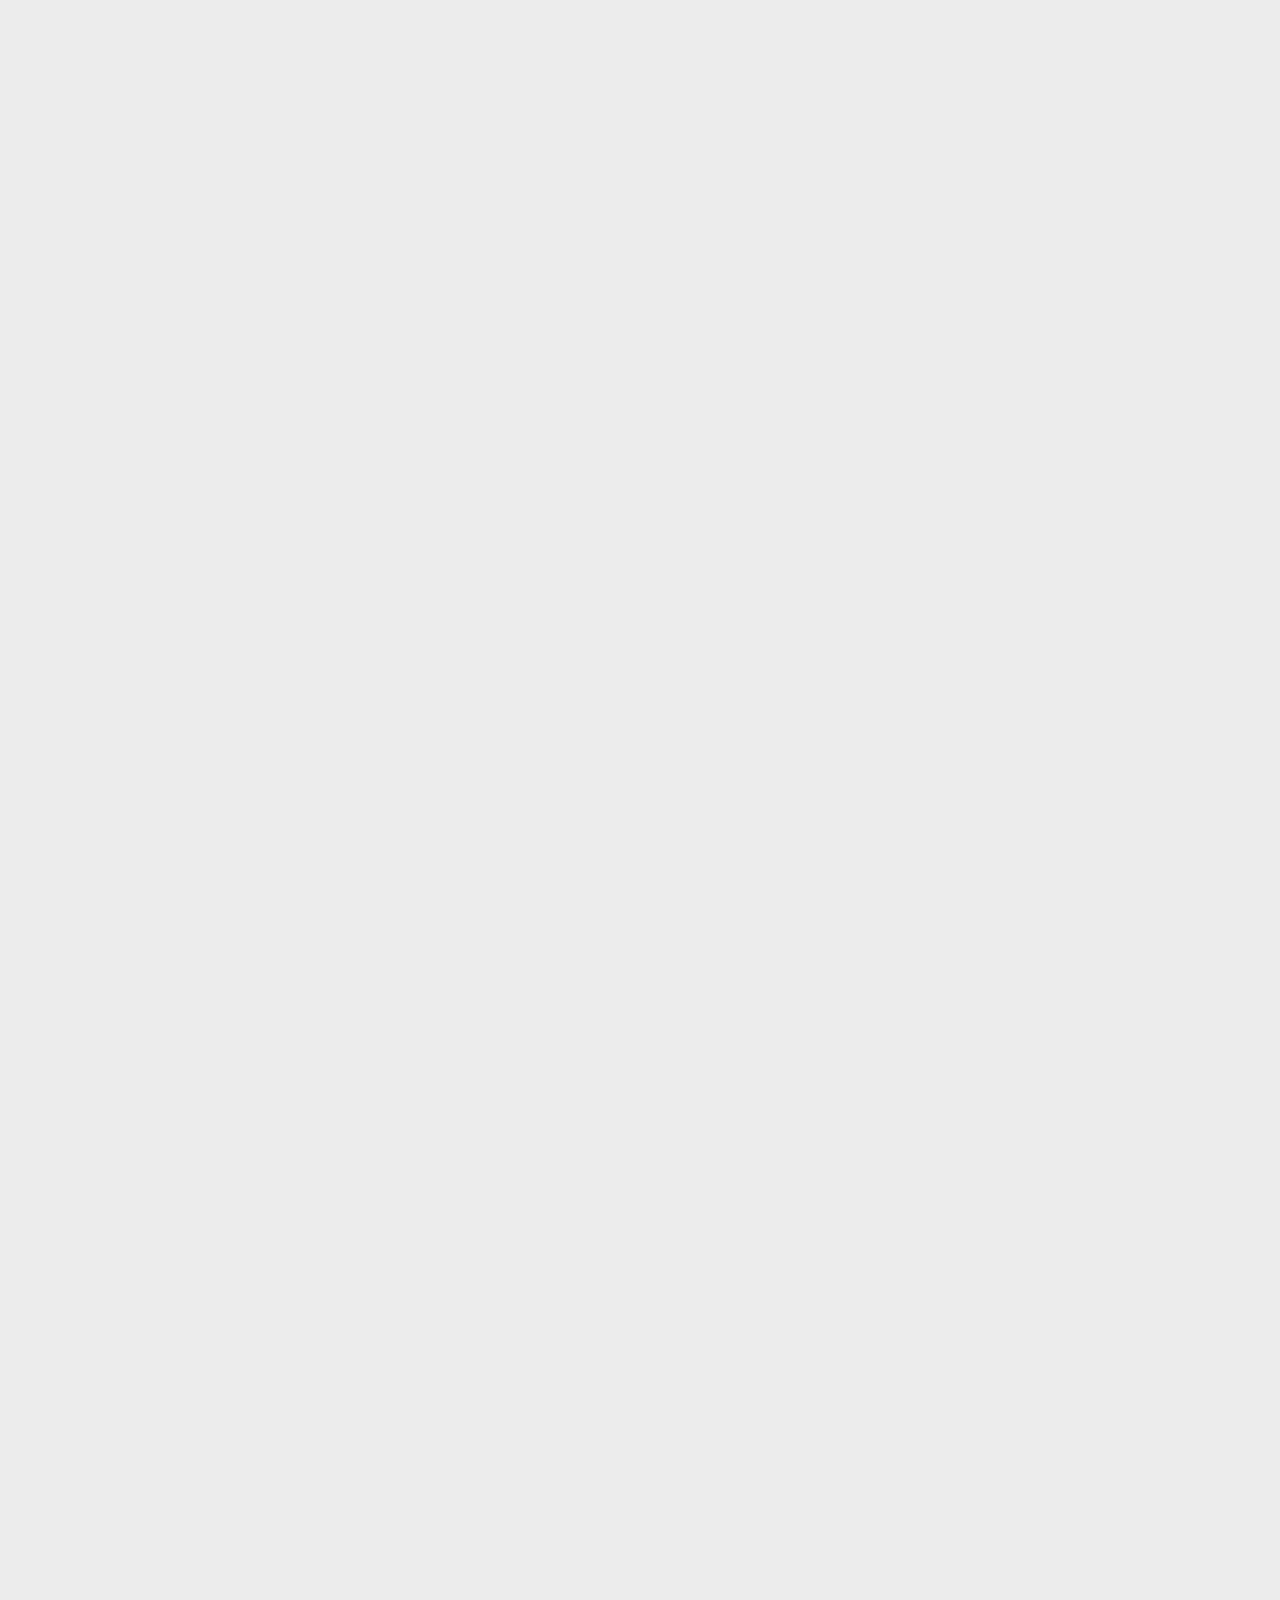
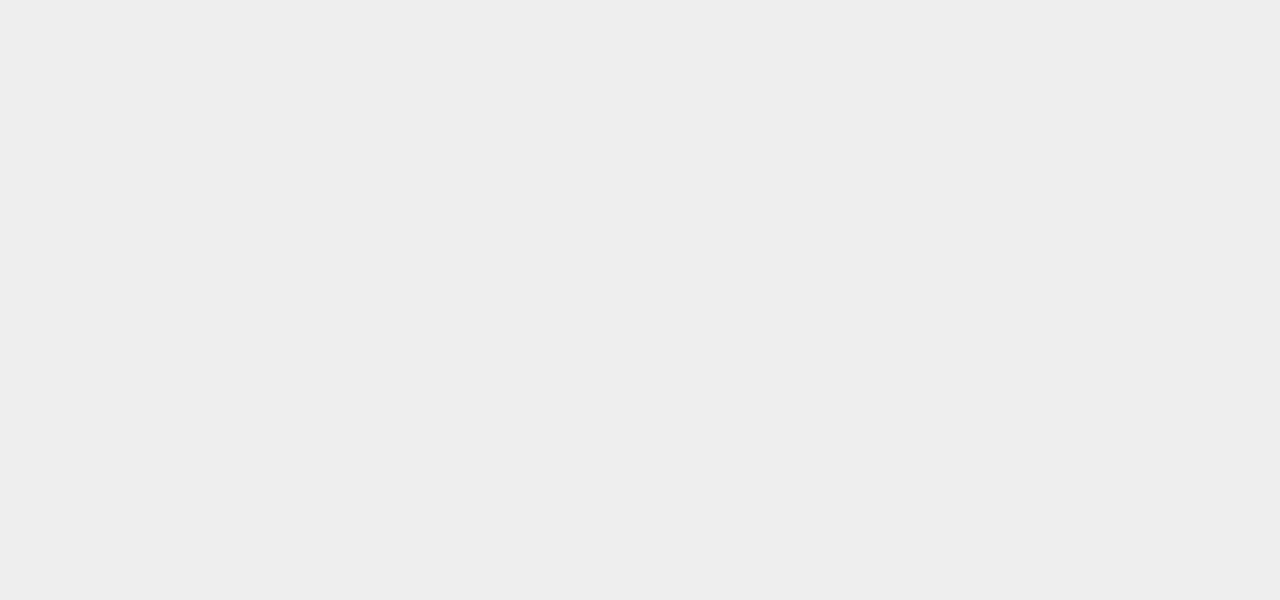
==== commit 987948c8: "changed 'troll-free' to 'troll-less'" ====
--- a/public/index.html
+++ b/public/index.html
@@ -18,8 +18,8 @@
           </div>
         </div>
         <div class="spacer-60 z2">
-          <!-- <a class="link" href="https://goo.gl/03BFcp" target="_blank"><span class="nav-link left">Get the beta</span></a>
-          <span class="nav-link right"><a target="_blank" href="https://devpost.com/software/expresso-mr1d2x">Devpost</a></span> -->
+          <a class="link" href="https://goo.gl/03BFcp" target="_blank"><span class="nav-link left">Get the beta</span></a>
+          <span class="nav-link right"><a target="_blank" href="https://devpost.com/software/expresso-mr1d2x">Devpost</a></span>
         </div>
       </div>
       <!-- IMAGE 1 -->
@@ -68,7 +68,7 @@
       <div class="image-container image4-container" id="image4-container">
         <div class="image-container-content image4-container-content" id="image4-content-container">
           <div class="image-content image4-content">
-          <span class="image-content-text">Maintain your anonymity in<br>a troll-free environment*</span>
+          <span class="image-content-text">Maintain your anonymity in<br>a troll-less environment</span>
             <noscript>
               <img class="image image4" src="assets/img/image4-500.png">  
             </noscript>
@@ -83,7 +83,7 @@
         <div class="download-container-content" id="download-content-container">
           <div class="download-content">
             <!-- <img class="download-image" src="assets/img/iosappstore.png"> -->
-            <span>Get the beta</span>
+            <span>Learn more</span>
           </div>
           <div class="download-color-block"></div>
         </div>
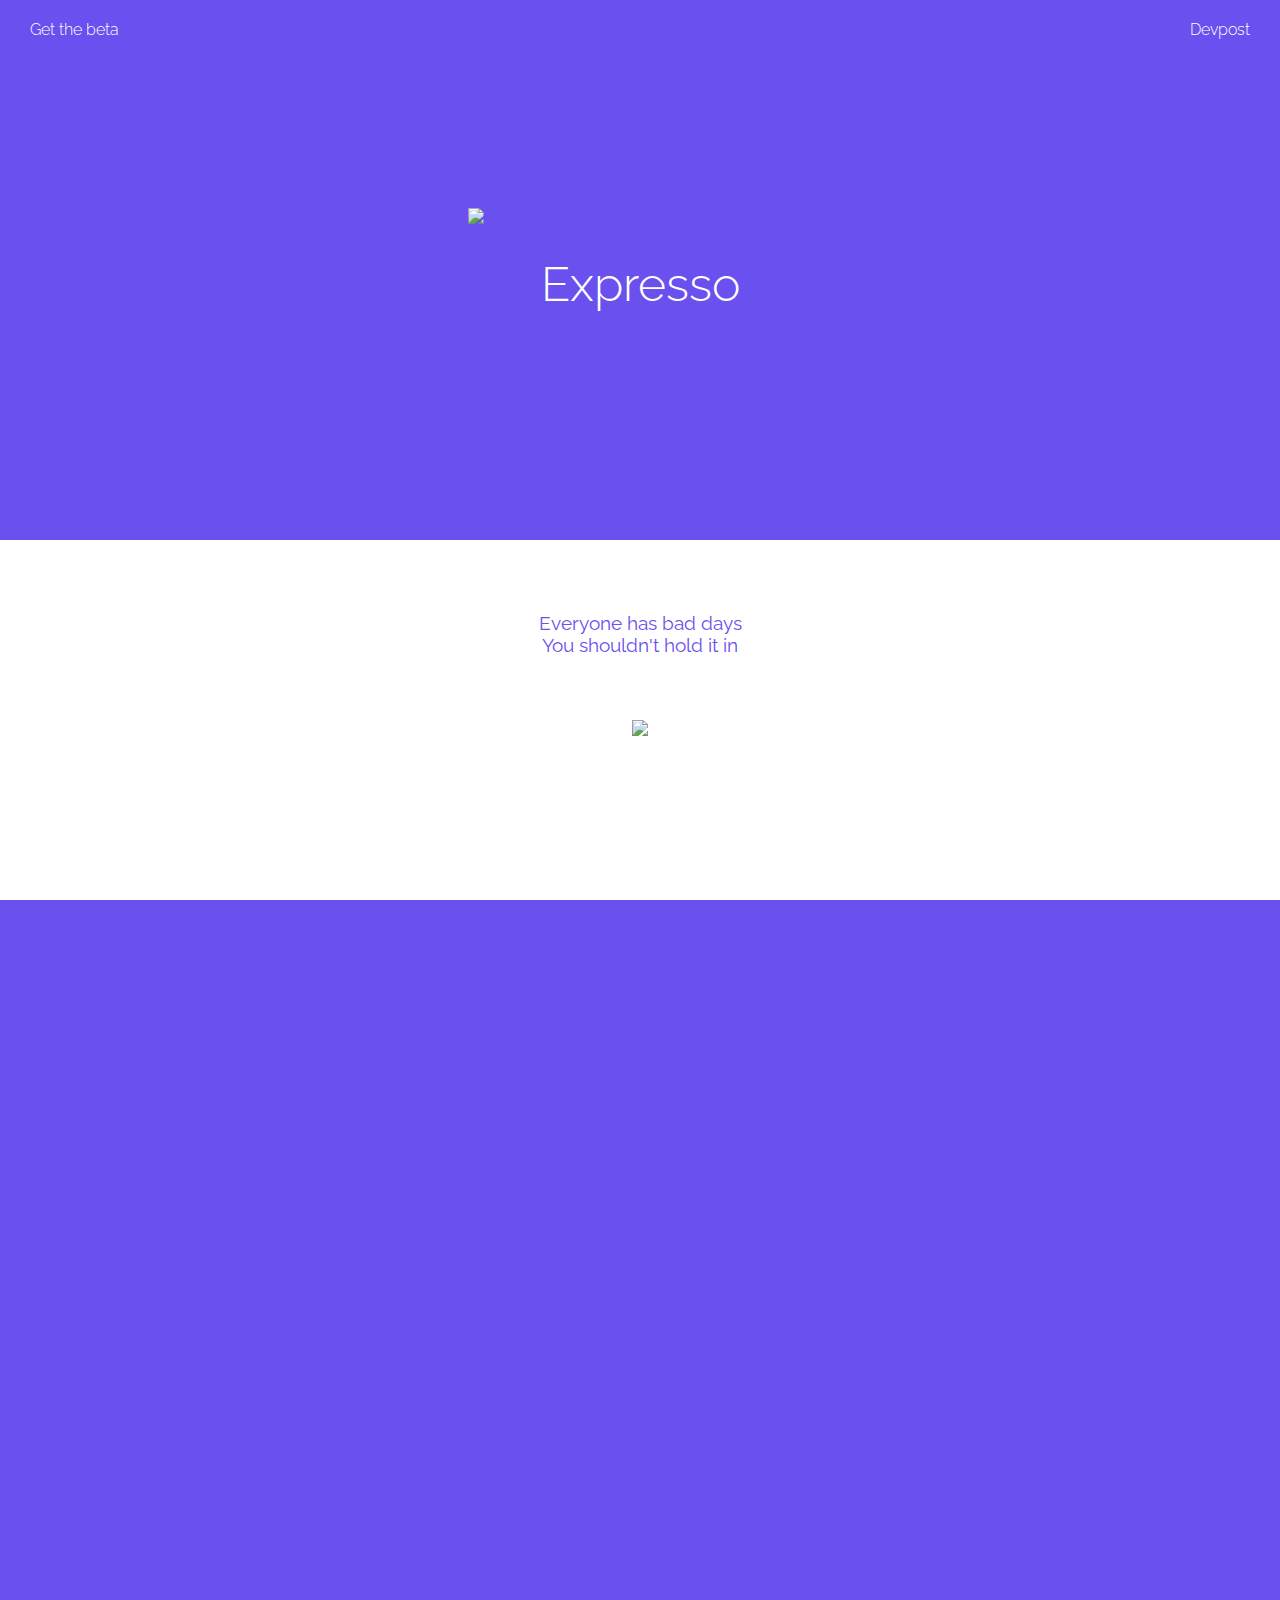
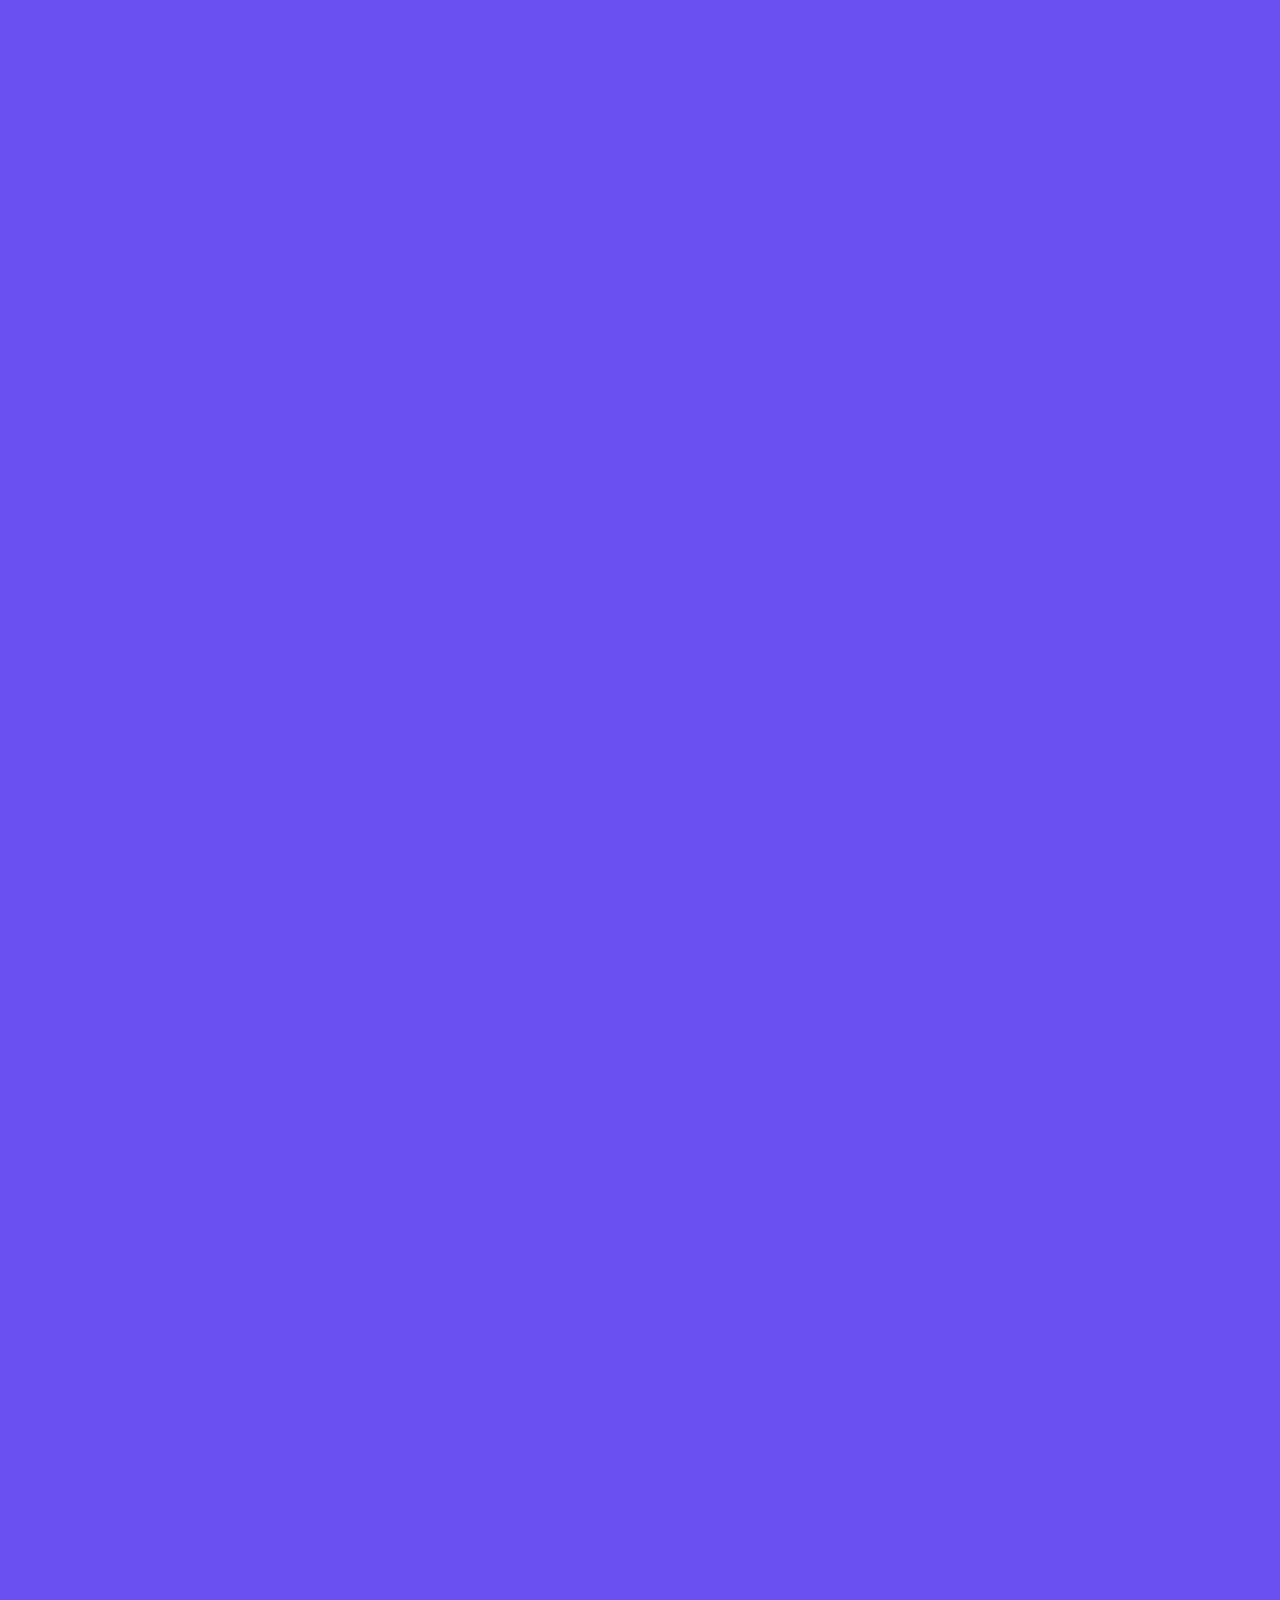
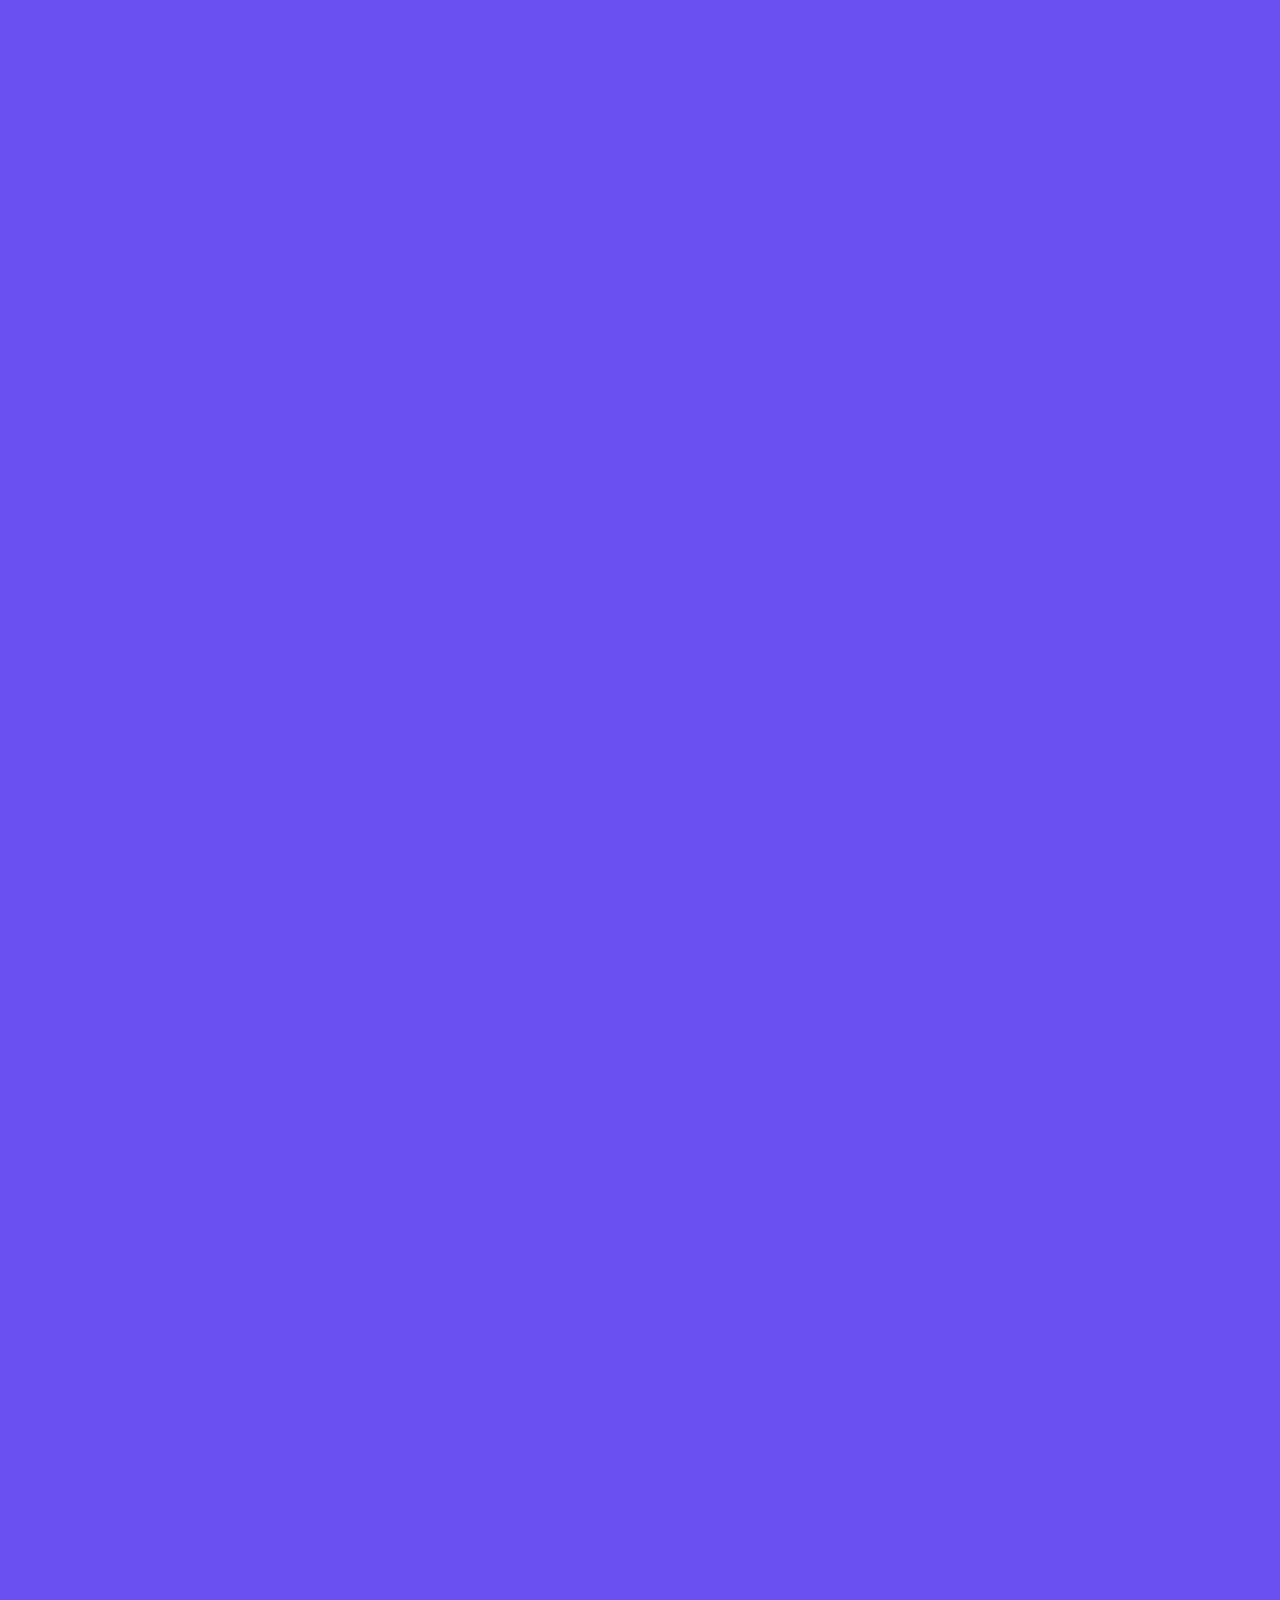
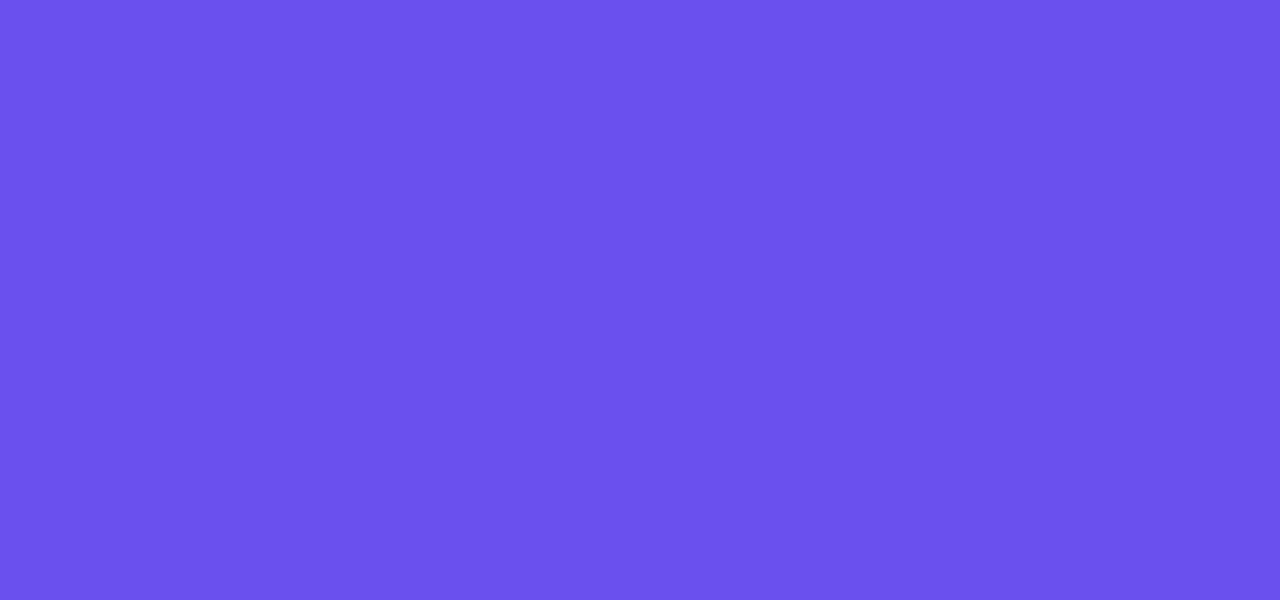
==== commit 0fa5f9ca: "optimization" ====
--- a/public/index.html
+++ b/public/index.html
@@ -9,7 +9,7 @@
     <noscript><style> .jsonly { display: none } </style></noscript>
   </head>
   <body>
-    <div class="main-container">
+    <!-- <div class="main-container"> -->
       <div class="main-logo-container">
         <div class="main-logo-container-content">
           <div class="main-logo-content">
@@ -17,10 +17,11 @@
             <h1>Expresso</h1>
           </div>
         </div>
-        <div class="spacer-60 z2">
+        
+      </div>
+      <div class="spacer-60 z2">
           <a class="link" href="https://goo.gl/03BFcp" target="_blank"><span class="nav-link left">Get the beta</span></a>
           <span class="nav-link right"><a target="_blank" href="https://devpost.com/software/expresso-mr1d2x">Devpost</a></span>
-        </div>
       </div>
       <!-- IMAGE 1 -->
       <div class="image-container image1-container" id="image1-container">
@@ -89,7 +90,7 @@
         </div>
         <div class="spacer-20 z4"></div>
       </div></a>
-    </div>
+    <!-- </div> -->
     <script type="text/javascript" src="assets/js/main.js"></script>
   </body>
 </html>
--- a/public/assets/css/main.css
+++ b/public/assets/css/main.css
@@ -7,8 +7,8 @@
 html{
 	width: 100vw;
 	/*max-width: 700px;*/
-	height: 100vh;
-	overflow: auto;
+	height: auto;
+	overflow: hidden;
 	margin-left: 50%;
 	transform: translateX(-50%);
 	/*position: absolute;*/
@@ -18,9 +18,9 @@
 
 body{
 	width: 100vw;
-	/*max-width: 700px;*/
+	min-width: 275px;
 	margin: 0;
-	background-color: #eeeeee;
+	background-color: #6a50ee;
 	height: 100vh;
 	overflow: auto;
 	/*position: absolute;*/
@@ -56,14 +56,16 @@
 	float: left;
 	width: 100%;
 	height: auto;
-	background-color: #6a50ee;
+	/*background-color: #6a50ee;*/
 	/*z-index: 999;*/
 }
 
 .main-logo-container{
-	position: relative;
-	float: left;
+	top: 0;
+	left: 0;
+	position: fixed;
 	overflow: hidden;
+	/*background-color: #6a50ee;*/
 	height: 60vh;
 	width: 100%;
 }
@@ -104,8 +106,8 @@
 
 .main-logo-content{
 	width: 100%;
-	position: absolute;
-	top: 50%;
+	position: fixed;
+	top: 30%;
 	transform: translateY(-50%);
 	padding-bottom: 20px;
 	/*margin-top: */
